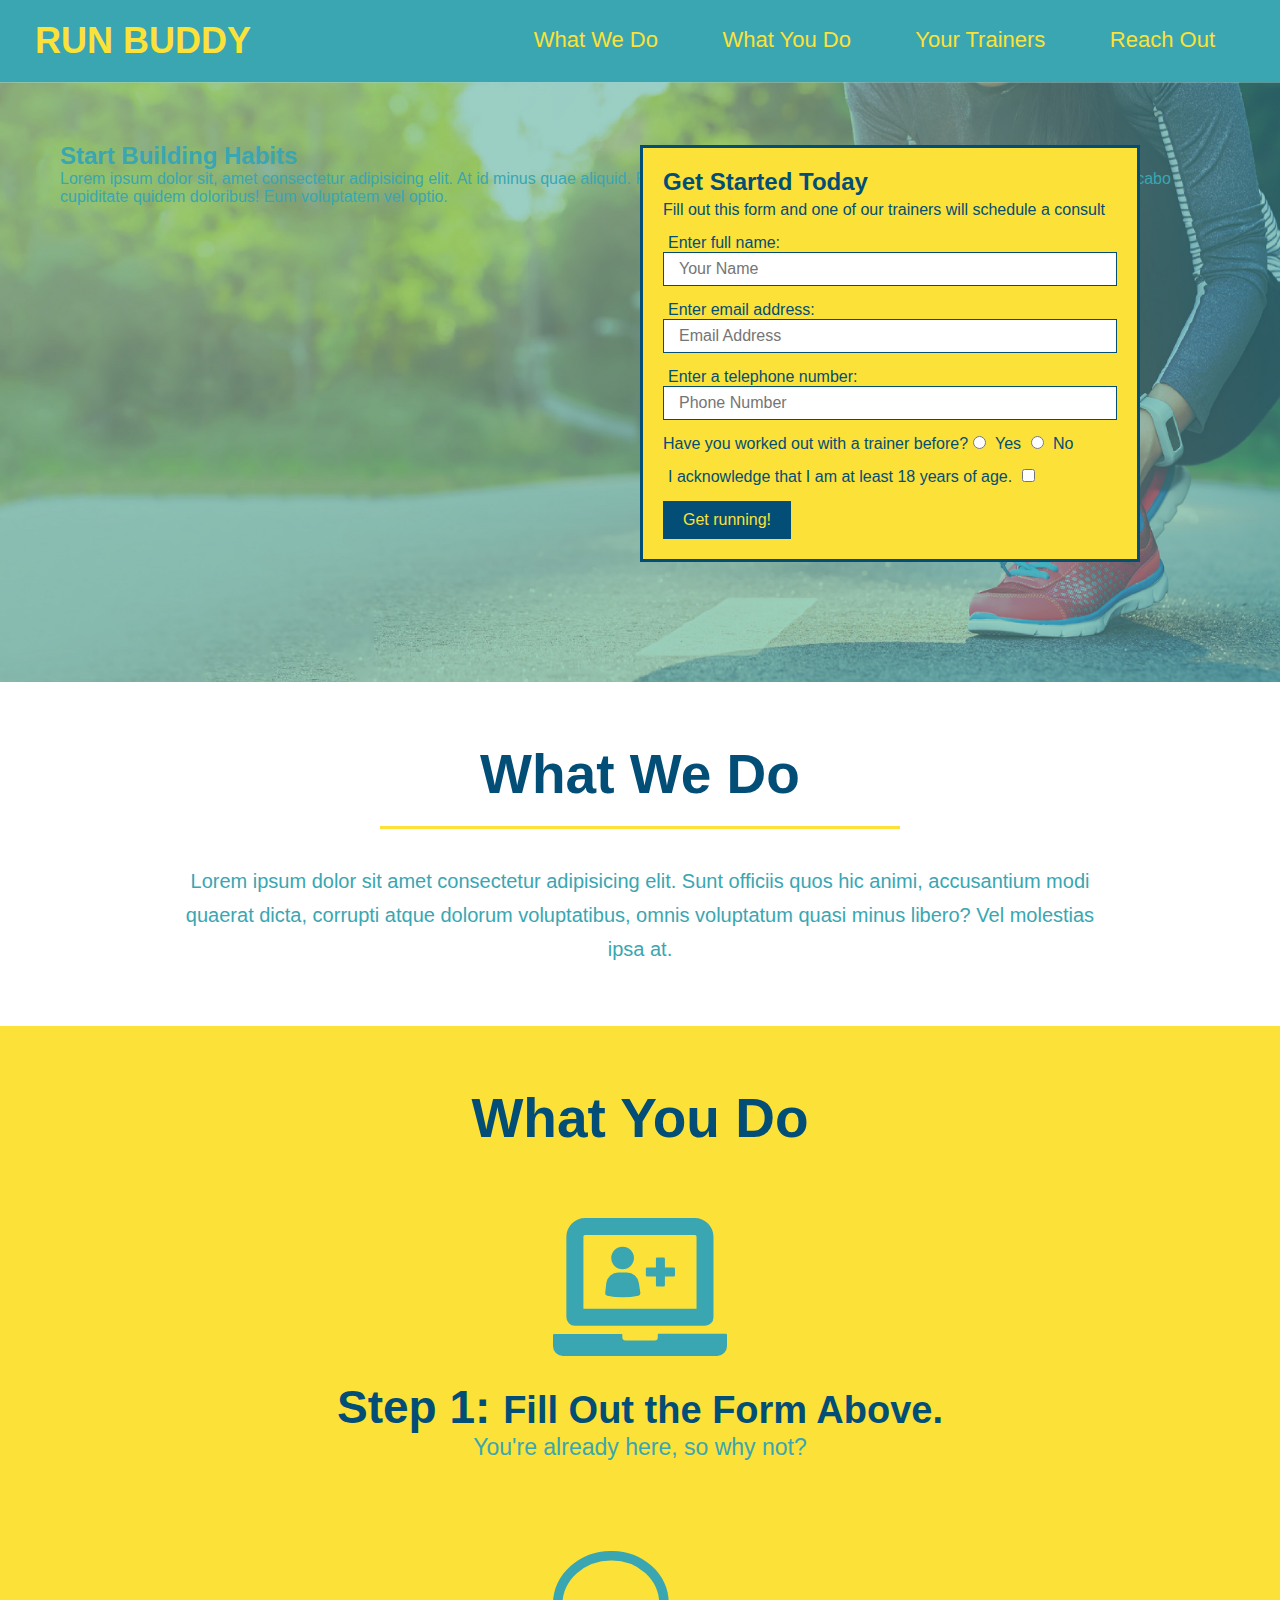
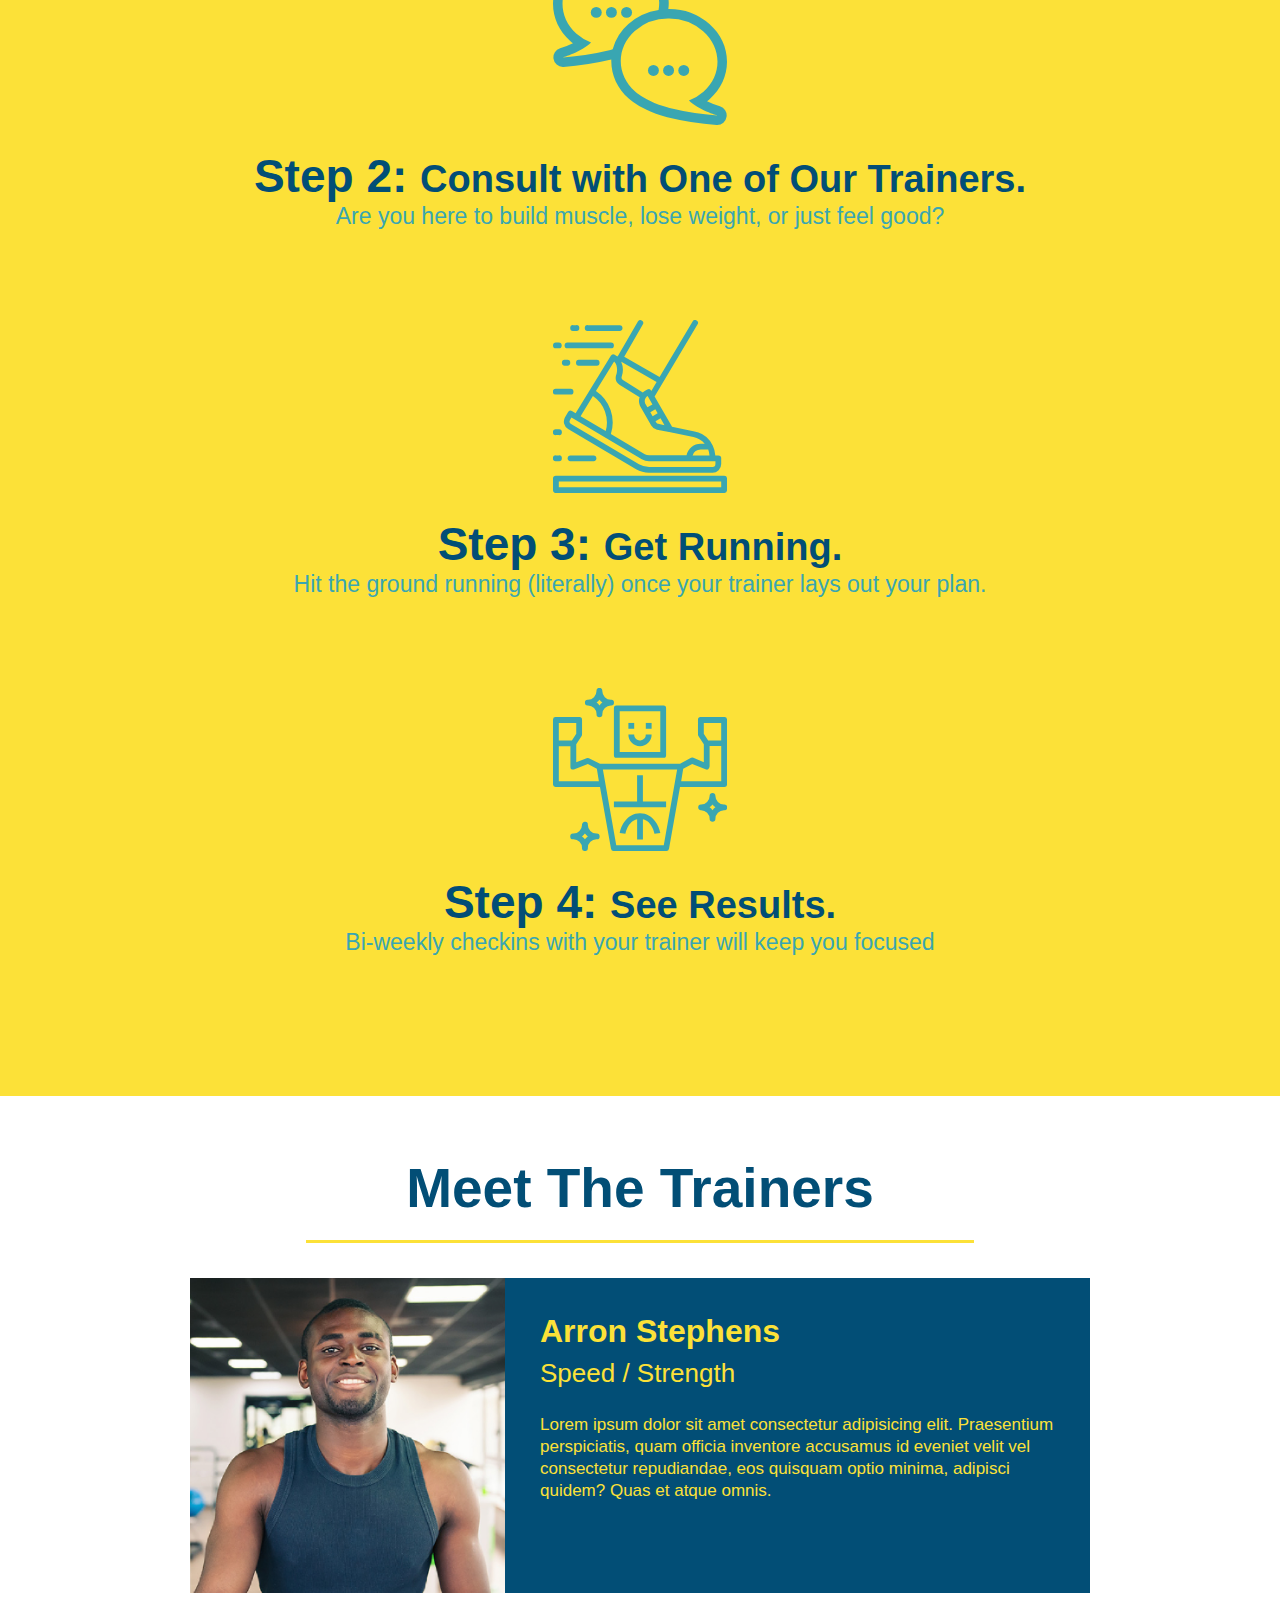
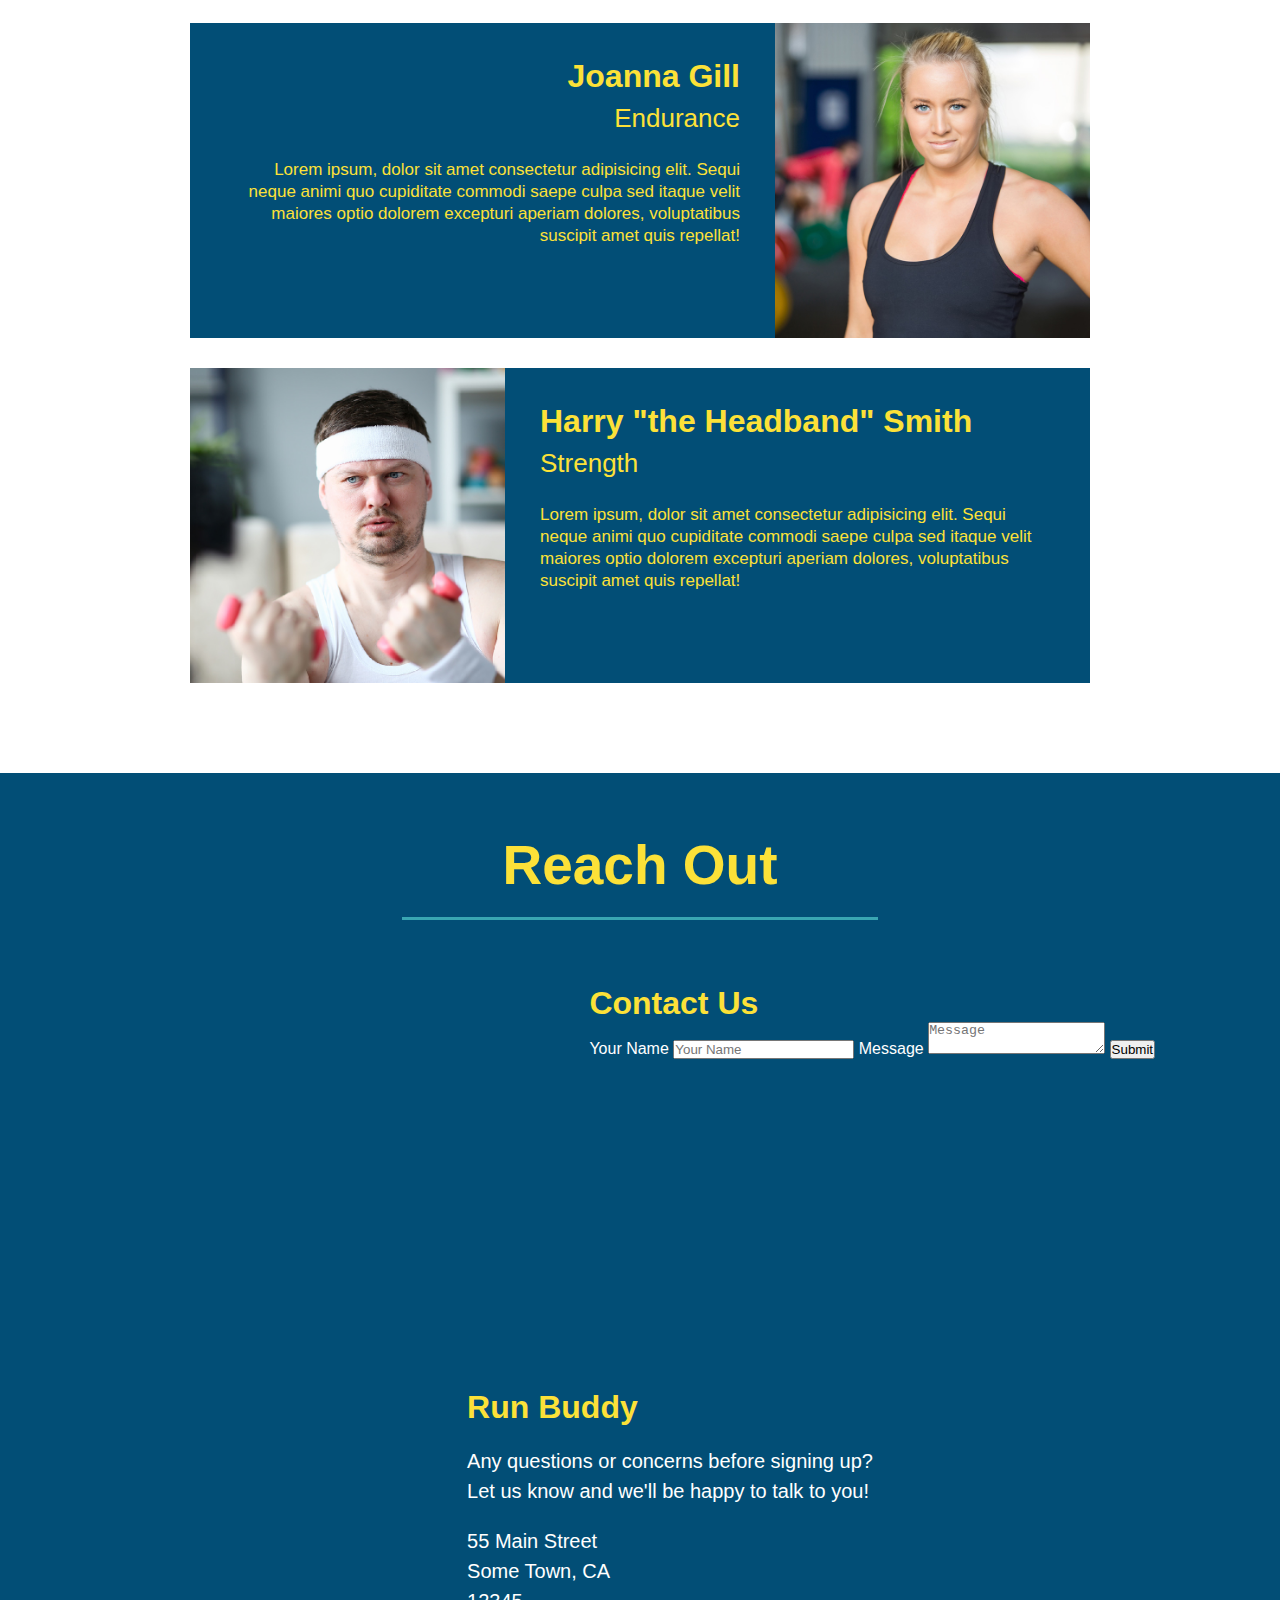
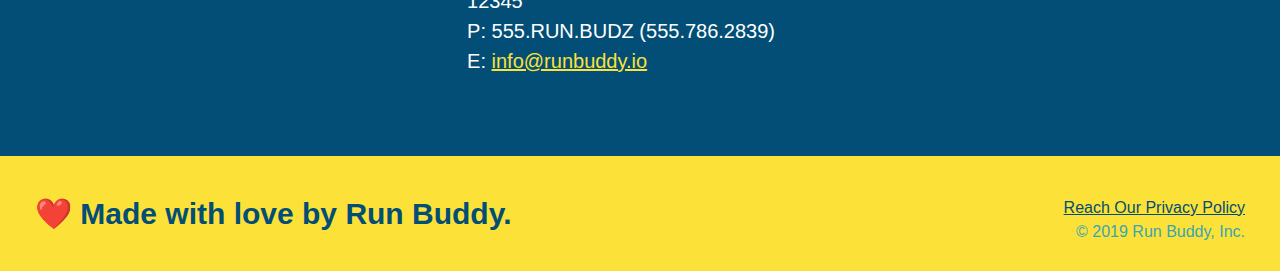
==== index.html @ 52399fe6 "add contact form" ====
<!DOCTYPE html>
<html lang="en">
    <head>
        <meta charset="UTF-8" />
        <title>Run Buddy</title>
    </head>
    <body>
        <!-- navigation -->
        <header>
            <link rel="stylesheet" href="./assets/css/style.css" />
            <h1>
                <a href="./">RUN BUDDY</a>
            </h1>
            <nav>
                <!-- Unordered list element -->
                <ul>
                    <!-- List item element -->
                    <li>
                        <!-- Anchor element -->
                        <a href="#what-we-do">What We Do</a>
                    </li>

                    <li>
                        <a href="#what-you-do">What You Do</a>
                    </li>

                    <li>
                        <a href="#your-trainers">Your Trainers</a>
                    </li>

                    <li>
                        <a href="#reach-out">Reach Out</a>
                    </li>
                </ul>
            </nav>
        </header>
        
        <!-- hero/jumbotron -->
        <section class="hero">
            <div class="hero-cta">
                <h2>Start Building Habits</h2>
                <p>
                    Lorem ipsum dolor sit, amet consectetur adipisicing elit. At id minus quae aliquid. Possimus soluta natus reprehenderit itaque tenetur quo ut, saepe explicabo cupiditate quidem doloribus! Eum voluptatem vel optio.
                </p> 
            </div>
            <div class="hero-form">
                <h3>Get Started Today</h3>
                <p>Fill out this form and one of our trainers will schedule a consult</p>
                <form>
                    <label for="name">Enter full name:</label>
                    <input type="text" placeholder="Your Name" name="name" id="name" class="form-input" />

                    <label for="email">Enter email address:</label>
                    <input type="email" placeholder="Email Address" name="email" id="email" class="form-input" />

                    <label for="phone">Enter a telephone number:</label>
                    <input type="tel" placeholder="Phone Number" name="phone" id="phone" class="form-input" />
                    <p>
                        Have you worked out with a trainer before?
                        <input type="radio" name="trainer-confirm" id="trainer-yes" />
                        <label for="trainer-yes">Yes</label>
                        <input type="radio" name="trainer-confirm" id="trainer-no" />
                        <label for="trainer-no">No</label>
                    </p>
                    <p>
                        <label for="checkbox" >
                            I acknowledge that I am at least 18 years of age.
                        </label>
                        <input type="checkbox" name="age-confirm" id="checkbox" />
                    </p>
                    <button type="submit">
                        Get running!
                    </button>                                        
                </form>
            </div>
        </section>

        <!-- "what we do" section-->
        <section id="what-we-do" class="intro">
            <h2 class="section-title primary-border">What We Do</h2>
            <p>
                Lorem ipsum dolor sit amet consectetur adipisicing elit. Sunt officiis quos hic animi, 
                accusantium modi quaerat dicta, corrupti atque dolorum voluptatibus, omnis voluptatum quasi minus libero? Vel molestias ipsa at.
            </p>
        </section>

        <!-- "what you do" section -->
        <section id="what-you-do" class="steps">
            <h2 class="section-title primary-border">What You Do</h2> 
        
            <div>
                <img src="./assets/images/step-1.svg" alt="" />
                <h3>Step 1: <span>Fill Out the Form Above.</span></h3>
                <p>You're already here, so why not?</p>
            </div>
        
            <div>
                <img src="./assets/images/step-2.svg" alt="" />
                <h3>Step 2: <span>Consult with One of Our Trainers.</span></h3>
                <p>Are you here to build muscle, lose weight, or just feel good?</p>
            </div>
        
            <div>
                <img src="./assets/images/step-3.svg" alt="" />
                <h3>Step 3: <span>Get Running.</span></h3>
                <p>Hit the ground running (literally) once your trainer lays out your plan.</p>
            </div>
        
            <div>
                <img src="./assets/images/step-4.svg" alt="" />
                <h3>Step 4: <span>See Results.</span></h3>
                <p>Bi-weekly checkins with your trainer will keep you focused</p>
            </div>
        </section>

        <!-- "meet the trainers" section -->
        <section id="your-trainers" class="trainers">
            <!-- first trainer bio -->
            <h2 class="section-title primary-border">Meet The Trainers</h2>
            <article class="trainer">
                <img src="./assets/images/trainer-1.jpg" alt="Arron Stephens in his workout clothes, ready to pump iron" />
                <div class="trainer-bio text-left">
                    <h3>Arron Stephens</h3>
                    <h4>Speed / Strength</h4>
                    <p>
                        Lorem ipsum dolor sit amet consectetur adipisicing elit. Praesentium perspiciatis, quam officia inventore accusamus id eveniet velit vel consectetur 
                        repudiandae, eos quisquam optio minima, adipisci quidem? Quas et atque omnis.
                    </p>
                </div>
            </article>

            <!-- second trainer bio -->
            <article class="trainer">
                <div class="trainer-bio text-right">
                    <h3>Joanna Gill</h3>
                    <h4>Endurance</h4>
                    <p>
                        Lorem ipsum, dolor sit amet consectetur adipisicing elit. Sequi neque animi quo cupiditate commodi saepe culpa sed
                        itaque velit maiores optio dolorem excepturi aperiam dolores, voluptatibus suscipit amet quis repellat!
                    </p>
                </div>
                <img src="./assets/images/trainer-2.jpg" alt="Joanna Gill cooling off after a workout" />
            </article>
            
            <!-- third trainer bio -->
            <article class="trainer">
                <img src="./assets/images/trainer-3.jpg" alt="Harry Smith wearing a headband and lifting comically small pink weights" />
                <div class="trainer-bio text-left">
                    <h3>Harry "the Headband" Smith</h3>
                    <h4>Strength</h4>
                    <p>
                        Lorem ipsum, dolor sit amet consectetur adipisicing elit. Sequi neque animi quo cupiditate commodi saepe culpa sed
                        itaque velit maiores optio dolorem excepturi aperiam dolores, voluptatibus suscipit amet quis repellat!
                    </p>
                </div>
            </article>
        </section>

        <!-- "reach out" section -->
        <section id="reach-out" class="contact">
            <h2 class="section-title secondary-border">Reach Out</h2>
            <div class="contact-info">
                <iframe src="https://www.google.com/maps/embed?pb=!1m18!1m12!1m3!1d3443.3490832942266!2d-97.7200128845683!3d30.34102748177537!2m3!1f0!2f0!3f0!3m2!1i1024!2i768!4f13.1!3m3!1m2!1s0x8644ca35d03d1349%3A0x399d053a880cf57b!2s801%20Sugaree%20Ave%2C%20Austin%2C%20TX%2078757!5e0!3m2!1sen!2sus!4v1620877332477!5m2!1sen!2sus"
                 width="400" 
                 height="400" 
                 style="border:0;" 
                 allowfullscreen="" 
                 loading="lazy">
                </iframe>
                <div class="contact-form">
                    <h3>Contact Us</h3>
                    <form>
                        <label for="contact-name">Your Name</label>
                        <input type="text" id="contact-name" placeholder="Your Name" />

                        <label for="contact-message">Message</label>
                        <textarea id="contact-message" placeholder="Message"></textarea>

                        <button type="submit">Submit</button>
                    </form>
                </div>
                <div>
                    <h3>Run Buddy</h3>
                    <p>
                        Any questions or concerns before signing up?
                        <br />
                        Let us know and we'll be happy to talk to you!
                    </p>
                    <address>
                        55 Main Street <br />
                        Some Town, CA <br />
                        12345 <br />
                        P: 555.RUN.BUDZ (555.786.2839) <br />
                        E: <a href="mailto:info@runbuddy.io">info@runbuddy.io</a>
                    </address>
                </div>
            </div>
        </section>

        <!-- footer -->
        <footer>
            <h2>❤️ Made with love by Run Buddy.</h2>
            <div>
                <a href="./privacy-policy.html">Reach Our Privacy Policy</a><br />
                &copy; 2019 Run Buddy, Inc.
            </div>
        </footer>
    </body>
</html>
---- assets/css/style.css ----
* {
    margin: 0;
    padding: 0;
    box-sizing: border-box;
  }

/* apply styles to <header> */
header {
    padding: 20px 35px;
    background-color: #39a6b2;
}

header h1 {
    font-weight: bold;
    font-size: 36px;
    color: #fce138;
    margin: 0;
    display: inline;
}

header a {
    text-decoration: none;
    color: #fce138;
}

header nav {
    float: right;
    margin: 7px 0;
}

header nav ul li {
    display: inline;
}

header nav ul li a {
    margin: 0 30px;
    font-weight: lighter;
    font-size: 22px;
}
/* header style end */

/* apply styles to <body> */
body {
    font-family: Arial, Helvetica, sans-serif;
    color: #39a6b2;
}
/* body style end */

/* Footer Style Start */
footer {
    background: #fce138;
    width: 100%;
    padding: 40px 35px;
}

footer h2 {
    display: inline;
    color: #024e76;
    font-size: 30px;
    margin: 0;
}

footer div {
    float: right;
    line-height: 1.5;
    text-align: right;
}

footer a {
    color: #024e76;
}
/* Footer Style End */

section {
    padding: 60px;
}

.section-title {
    font-size: 55px;
    color: #024e76;
    margin-bottom: 35px;
    padding: 0 100px 20px 100px;
    display: inline-block;
    border-bottom: 3px solid;
}
  
.primary-border {
    border-color: #fce138;
}
  
.secondary-border {
    border-color: #39a6b2;
}

/* Hero Style Start */
.hero {
    background-image: url("../images/hero-bg.jpg");
    height: 600px;
    background-size: cover;
    background-position: center;
    position: relative;
}


.hero-form {
    border: solid 3px #024e76;
    background-color: #fce138;
    padding: 20px;
    width: 500px;
    color: #024e76;
    position: absolute;
    bottom: 120px;
    right: 140px;
}

.hero-form h3 {
    font-size: 24px;
    margin: 0;
}

.hero-form p {
    margin: 5px 0 15px 0;
}

.hero-form label {
    margin: 0 5px;
}

.hero-form button {
    color: #fce138;
    background-color: #024e76;
    border: none;
    padding: 10px 20px;
    font-size: 16px;
}
/* Hero Style End */

.form-input {
    border: 1px solid #024e76;
    display: block;
    padding: 7px 15px;
    font-size: 16px;
    color: #024e76;
    width: 100%;
    margin-bottom: 15px;
}

/* Intro Style Start */
.intro {
    text-align: center;
}

.intro p {
    margin: 0 auto;
    line-height: 1.7;
    color: #39a6b2;
    width: 80%;
    font-size: 20px;
}
/* Intro Style End */

/* Steps Style Start */
.steps {
    text-align: center;
    background: #fce138;
}

.steps div {
    margin-bottom: 80px;
}
  
.steps img {
    width: 15%;
    margin: 10px 0;
} 
  
.steps h3 {
    color: #024e76;
    font-size: 46px;
    margin-top: 10px;
}
  
.steps p {
    color: #39a6b2;
    font-size: 23px;
}

.steps span {
    font-size: 38px;
}
/* Steps Style End */

/* Trainer/s style start */
.trainers {
    text-align: center;
}

.trainer {
    overflow: auto;
    width: 900px;
    margin: 0 auto 30px auto;
    background: #024e76;
    color: #fce138;
}

.trainer img {
    width: 35%;
    float: left;
}

.trainer-bio {
    padding: 35px;
    float: left;
    width: 65%;
}

.trainer-bio h3 {
    font-size: 32px;
    margin-bottom: 8px;
}
  
.trainer-bio h4 {
    font-weight: lighter;
    font-size: 26px;
    margin-bottom: 25px;
}
  
.trainer-bio p {
    font-size: 17px;
    line-height: 1.3;
}
/* Trainer/s style end */

.text-left {
    text-align: left;
}

.text-right {
    text-align: right;
}

/* REACH OUT STYLES START */
.contact {
    text-align: center;
    background: #024e76;
}

.contact h2 {
    color: #fce138;
}

.contact-info iframe {
    width: 400px;
    height: 400px;
}

.contact-info div {
    width: 410 px;
    display: inline-block;
    vertical-align: top;
    text-align: left;
    margin: 30px 0 0 60px;
    color: white;
}

.contact-info h3 {
    color: #fce138;
    font-size: 32px;
}
  
.contact-info p, .contact-info address {
    margin: 20px 0;
    line-height: 1.5;
    font-size: 20px;
    font-style: normal;
}
  
.contact-info a {
    color: #fce138;
}
  
/* REACH OUT STYLES END */
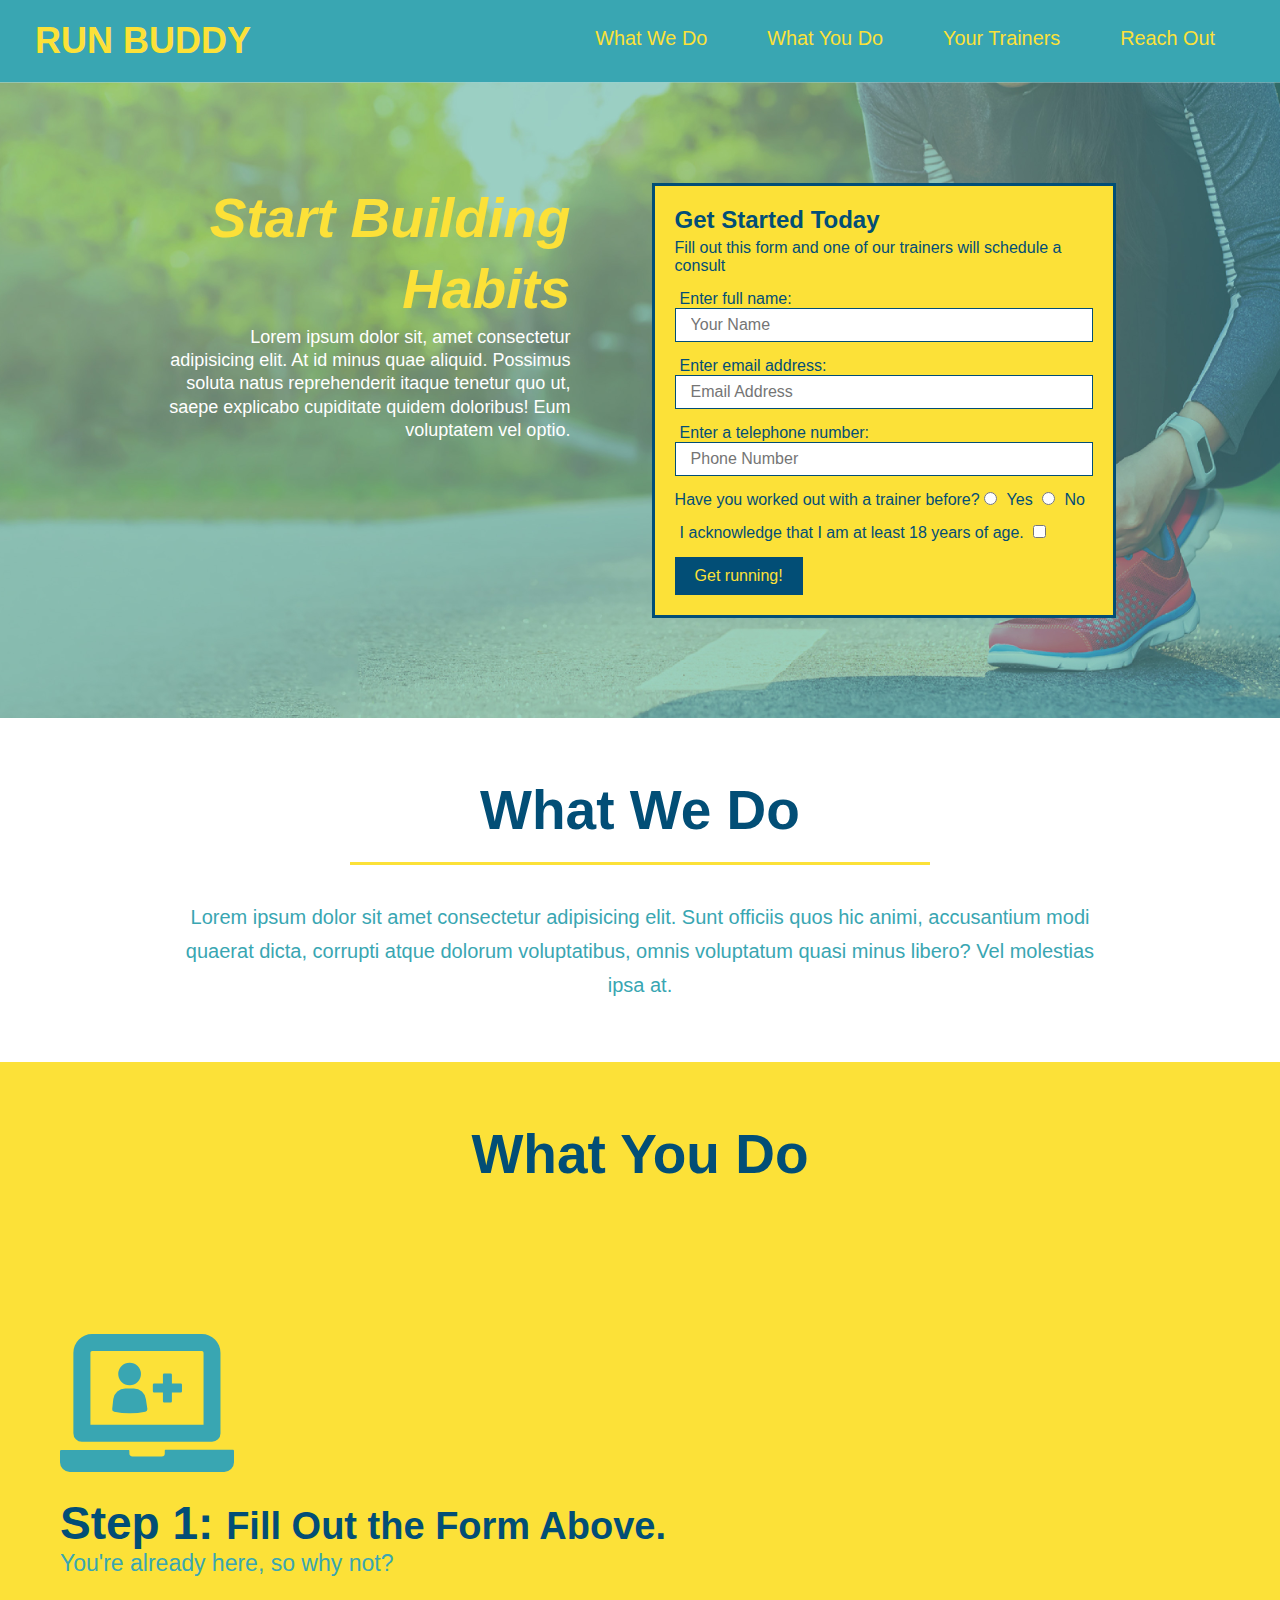
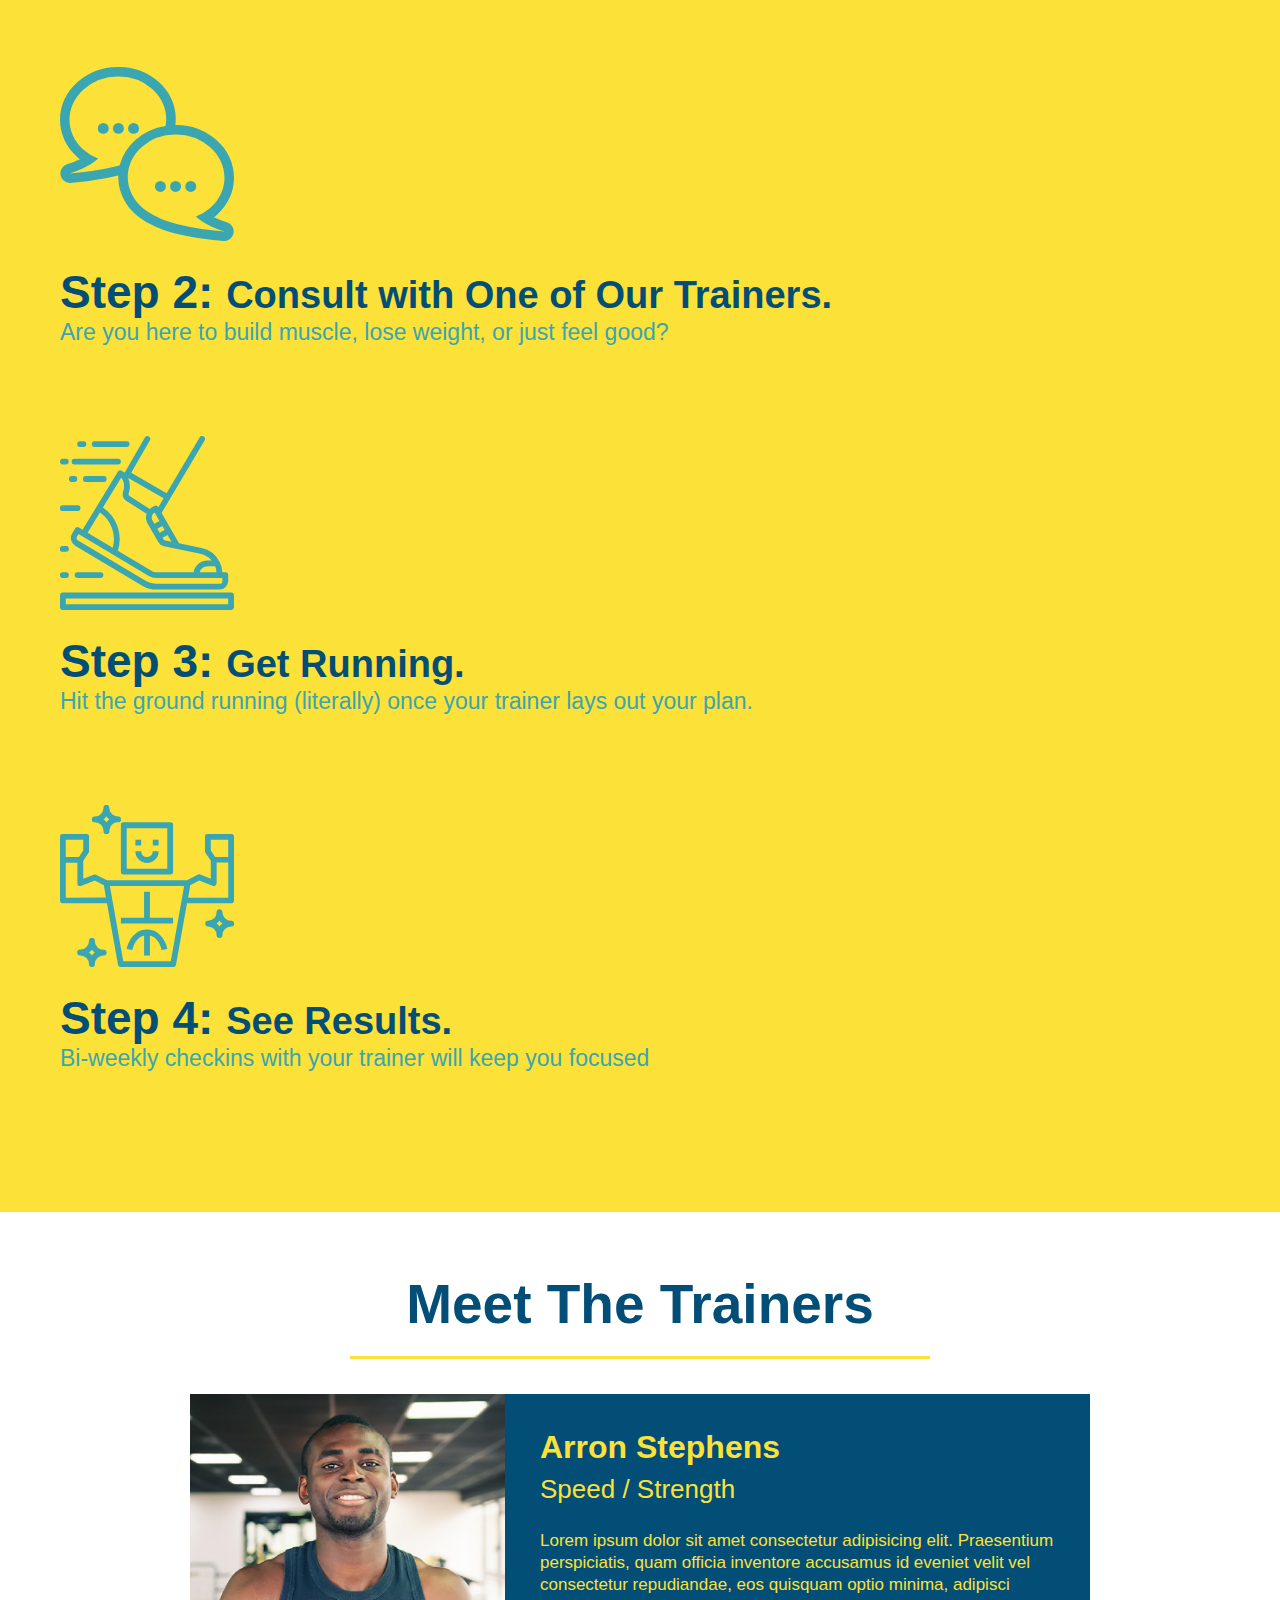
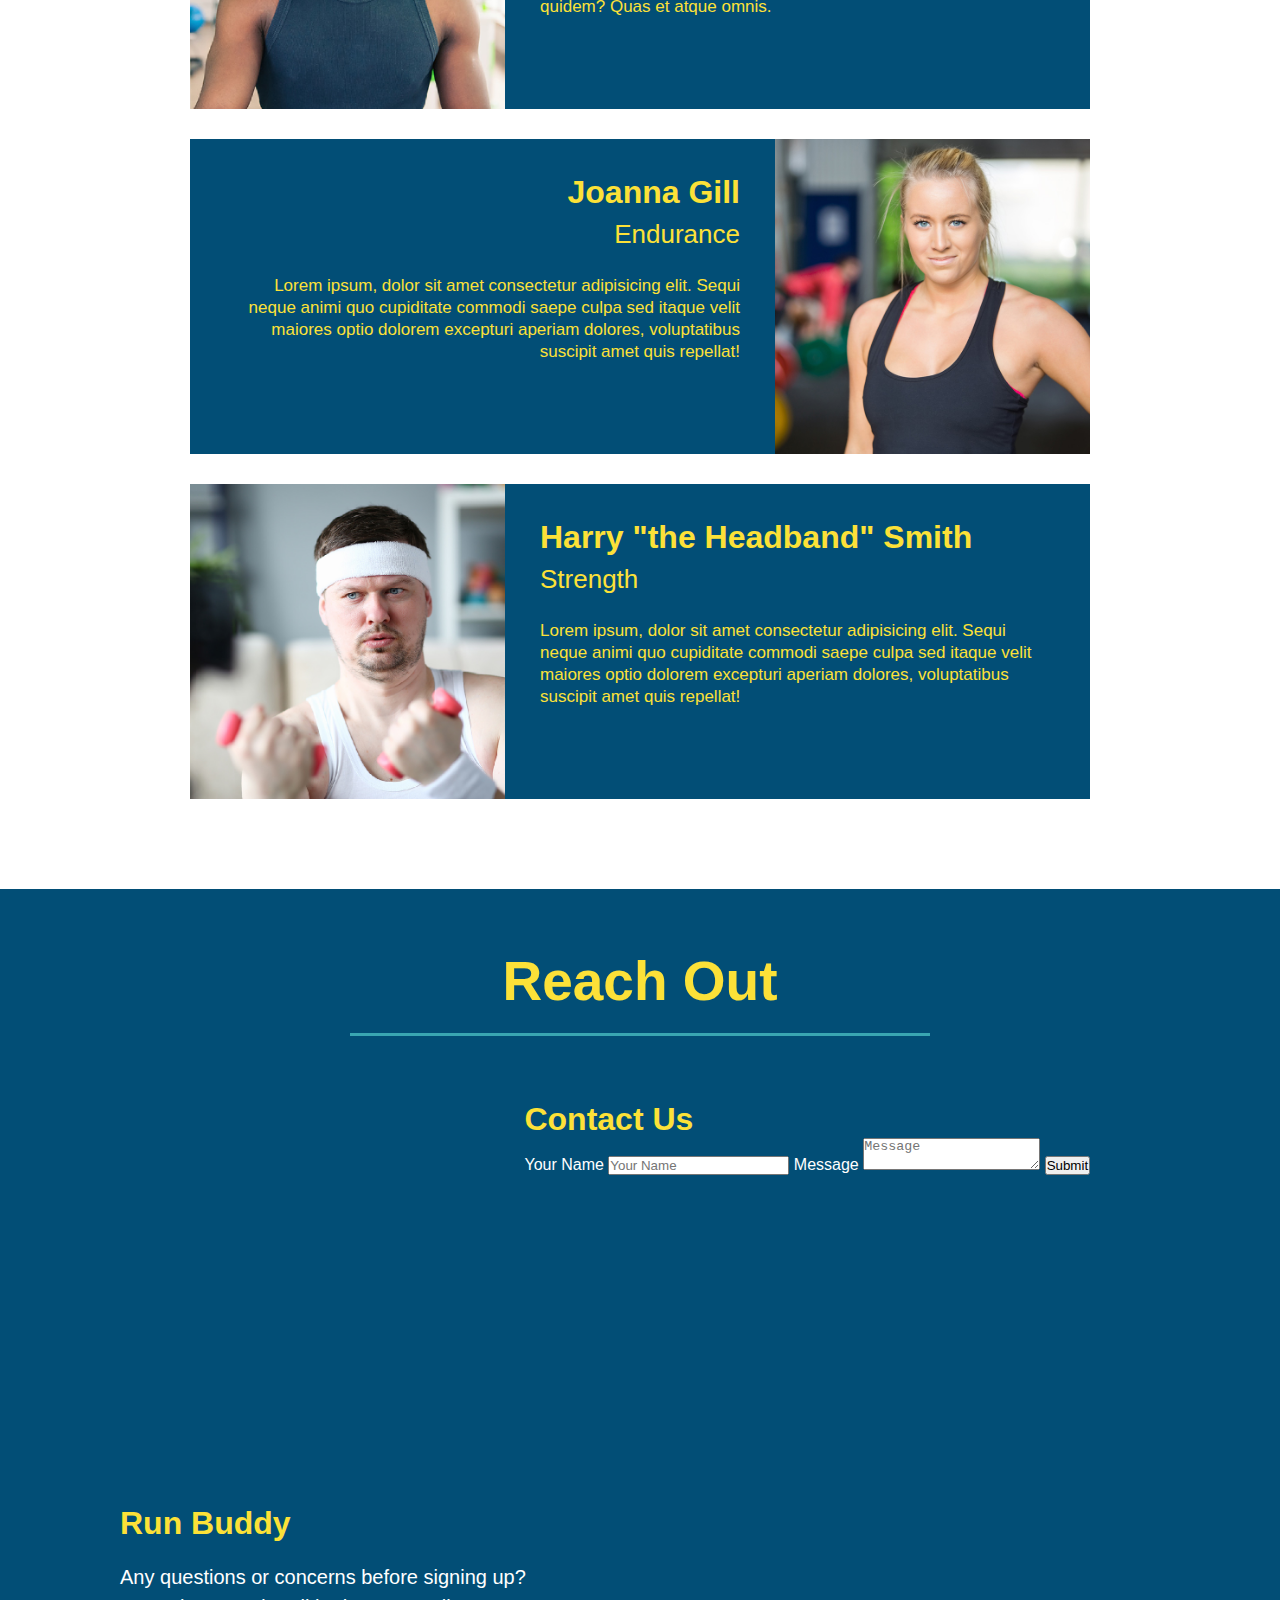
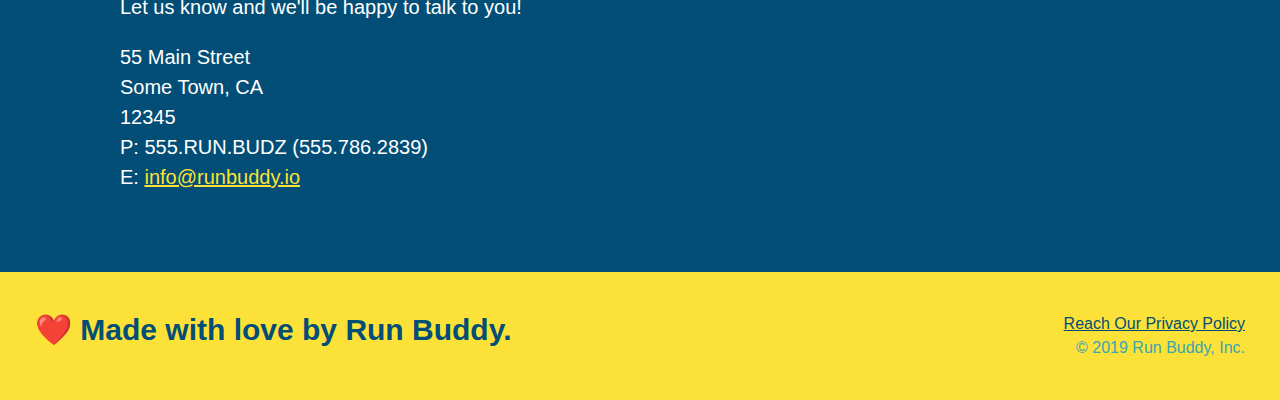
==== commit aaea8a0d: "centered the section titles with flexbox" ====
--- a/index.html
+++ b/index.html
@@ -77,35 +77,37 @@
 
         <!-- "what we do" section-->
         <section id="what-we-do" class="intro">
-            <h2 class="section-title primary-border">What We Do</h2>
-            <p>
-                Lorem ipsum dolor sit amet consectetur adipisicing elit. Sunt officiis quos hic animi, 
-                accusantium modi quaerat dicta, corrupti atque dolorum voluptatibus, omnis voluptatum quasi minus libero? Vel molestias ipsa at.
-            </p>
+            <div class="flex-row">
+                <h2 class="section-title primary-border">What We Do</h2>
+            </div>
+            <div class="flex-row">
+                <p>
+                    Lorem ipsum dolor sit amet consectetur adipisicing elit. Sunt officiis quos hic animi, 
+                    accusantium modi quaerat dicta, corrupti atque dolorum voluptatibus, omnis voluptatum quasi minus libero? Vel molestias ipsa at.
+                </p>
+            </div>    
         </section>
 
         <!-- "what you do" section -->
         <section id="what-you-do" class="steps">
-            <h2 class="section-title primary-border">What You Do</h2> 
-        
+            <div class="flex-row">
+                <h2 class="section-title primary-border">What You Do</h2> 
+            </div>
             <div>
                 <img src="./assets/images/step-1.svg" alt="" />
                 <h3>Step 1: <span>Fill Out the Form Above.</span></h3>
                 <p>You're already here, so why not?</p>
             </div>
-        
             <div>
                 <img src="./assets/images/step-2.svg" alt="" />
                 <h3>Step 2: <span>Consult with One of Our Trainers.</span></h3>
                 <p>Are you here to build muscle, lose weight, or just feel good?</p>
             </div>
-        
             <div>
                 <img src="./assets/images/step-3.svg" alt="" />
                 <h3>Step 3: <span>Get Running.</span></h3>
                 <p>Hit the ground running (literally) once your trainer lays out your plan.</p>
             </div>
-        
             <div>
                 <img src="./assets/images/step-4.svg" alt="" />
                 <h3>Step 4: <span>See Results.</span></h3>
@@ -116,7 +118,9 @@
         <!-- "meet the trainers" section -->
         <section id="your-trainers" class="trainers">
             <!-- first trainer bio -->
-            <h2 class="section-title primary-border">Meet The Trainers</h2>
+            <div class="flex-row">
+                <h2 class="section-title primary-border">Meet The Trainers</h2>
+            </div>
             <article class="trainer">
                 <img src="./assets/images/trainer-1.jpg" alt="Arron Stephens in his workout clothes, ready to pump iron" />
                 <div class="trainer-bio text-left">
@@ -158,7 +162,9 @@
 
         <!-- "reach out" section -->
         <section id="reach-out" class="contact">
-            <h2 class="section-title secondary-border">Reach Out</h2>
+            <div class="flex-row">
+                <h2 class="section-title secondary-border">Reach Out</h2>
+            </div>
             <div class="contact-info">
                 <iframe src="https://www.google.com/maps/embed?pb=!1m18!1m12!1m3!1d3443.3490832942266!2d-97.7200128845683!3d30.34102748177537!2m3!1f0!2f0!3f0!3m2!1i1024!2i768!4f13.1!3m3!1m2!1s0x8644ca35d03d1349%3A0x399d053a880cf57b!2s801%20Sugaree%20Ave%2C%20Austin%2C%20TX%2078757!5e0!3m2!1sen!2sus!4v1620877332477!5m2!1sen!2sus"
                  width="400" 
--- a/assets/css/style.css
+++ b/assets/css/style.css
@@ -8,6 +8,9 @@
 header {
     padding: 20px 35px;
     background-color: #39a6b2;
+    display: flex;
+    justify-content: space-between;
+    flex-wrap: wrap;
 }
 
 header h1 {
@@ -15,7 +18,6 @@
     font-size: 36px;
     color: #fce138;
     margin: 0;
-    display: inline;
 }
 
 header a {
@@ -24,18 +26,21 @@
 }
 
 header nav {
-    float: right;
     margin: 7px 0;
 }
 
-header nav ul li {
-    display: inline;
+header nav ul {
+    display: flex;
+    flex-wrap: wrap;
+    justify-content: space-between;
+    align-items: center;
+    list-style: none;
 }
 
 header nav ul li a {
     margin: 0 30px;
     font-weight: lighter;
-    font-size: 22px;
+    font-size: 1.55vw;
 }
 /* header style end */
 
@@ -51,17 +56,18 @@
     background: #fce138;
     width: 100%;
     padding: 40px 35px;
+    justify-content: space-between;
+    display: flex;
+    flex-wrap: wrap;
 }
 
 footer h2 {
-    display: inline;
     color: #024e76;
     font-size: 30px;
     margin: 0;
 }
 
 footer div {
-    float: right;
     line-height: 1.5;
     text-align: right;
 }
@@ -78,10 +84,11 @@
 .section-title {
     font-size: 55px;
     color: #024e76;
-    margin-bottom: 35px;
-    padding: 0 100px 20px 100px;
-    display: inline-block;
     border-bottom: 3px solid;
+    padding-bottom: 20px;
+    text-align: center;
+    margin: 0 auto 35px auto;
+    width: 50%;
 }
   
 .primary-border {
@@ -95,22 +102,35 @@
 /* Hero Style Start */
 .hero {
     background-image: url("../images/hero-bg.jpg");
-    height: 600px;
     background-size: cover;
     background-position: center;
-    position: relative;
-}
-
+    display: flex;
+    justify-content: center;
+    flex-wrap: wrap;
+}
+
+.hero-cta {
+    width: 35%;
+    text-align: right;
+    margin: 3.5%;
+    color: #fff;
+    font-size: 18px;
+    line-height: 1.3;
+}
+
+.hero-cta h2 {
+    font-style: italic;
+    font-size: 55px;
+    color: #fce138;
+}
 
 .hero-form {
     border: solid 3px #024e76;
     background-color: #fce138;
     padding: 20px;
-    width: 500px;
-    color: #024e76;
-    position: absolute;
-    bottom: 120px;
-    right: 140px;
+    color: #024e76;
+    width: 40%;
+    margin: 3.5%;
 }
 
 .hero-form h3 {
@@ -146,22 +166,18 @@
 }
 
 /* Intro Style Start */
-.intro {
-    text-align: center;
-}
-
 .intro p {
     margin: 0 auto;
     line-height: 1.7;
     color: #39a6b2;
     width: 80%;
     font-size: 20px;
+    text-align: center;
 }
 /* Intro Style End */
 
 /* Steps Style Start */
 .steps {
-    text-align: center;
     background: #fce138;
 }
 
@@ -191,10 +207,6 @@
 /* Steps Style End */
 
 /* Trainer/s style start */
-.trainers {
-    text-align: center;
-}
-
 .trainer {
     overflow: auto;
     width: 900px;
@@ -241,7 +253,6 @@
 
 /* REACH OUT STYLES START */
 .contact {
-    text-align: center;
     background: #024e76;
 }
 
@@ -277,6 +288,9 @@
   
 .contact-info a {
     color: #fce138;
-}
-  
-/* REACH OUT STYLES END */+}  
+/* REACH OUT STYLES END */
+
+.flex-row {
+    display: flex;
+}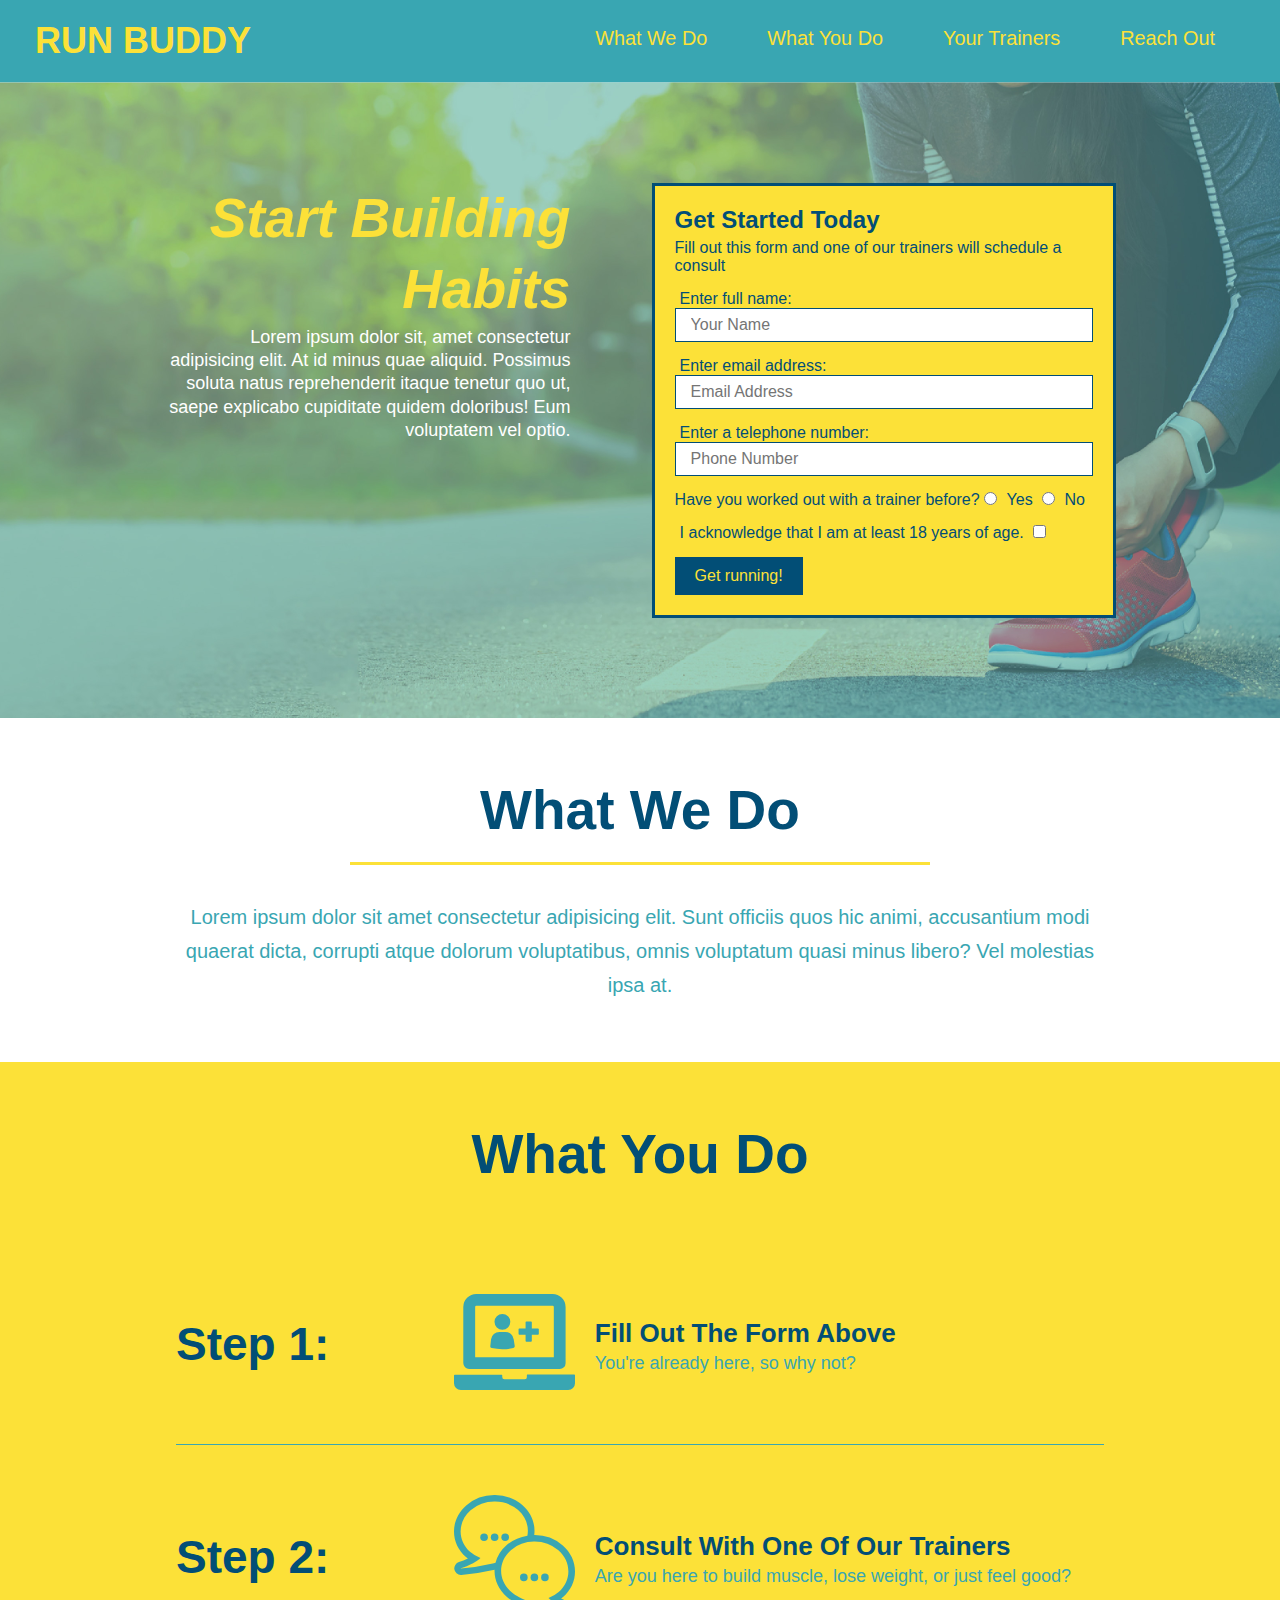
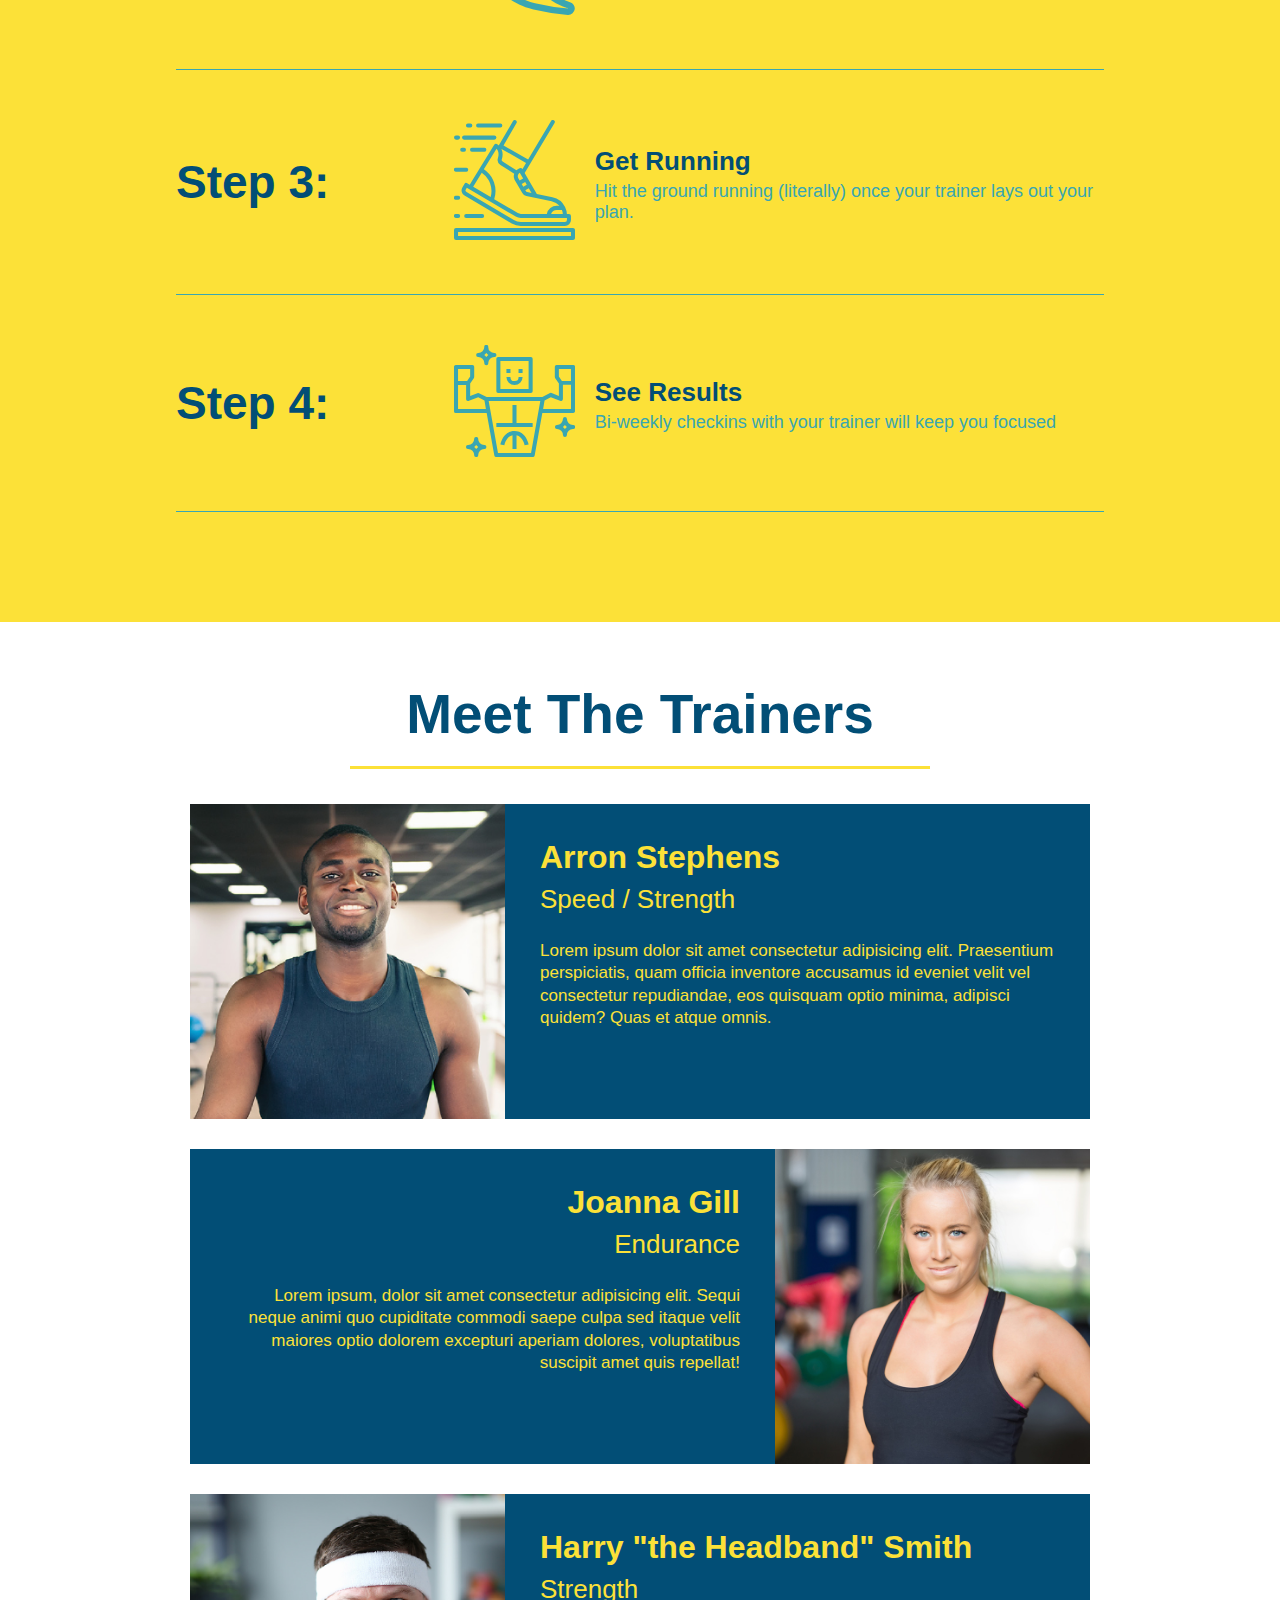
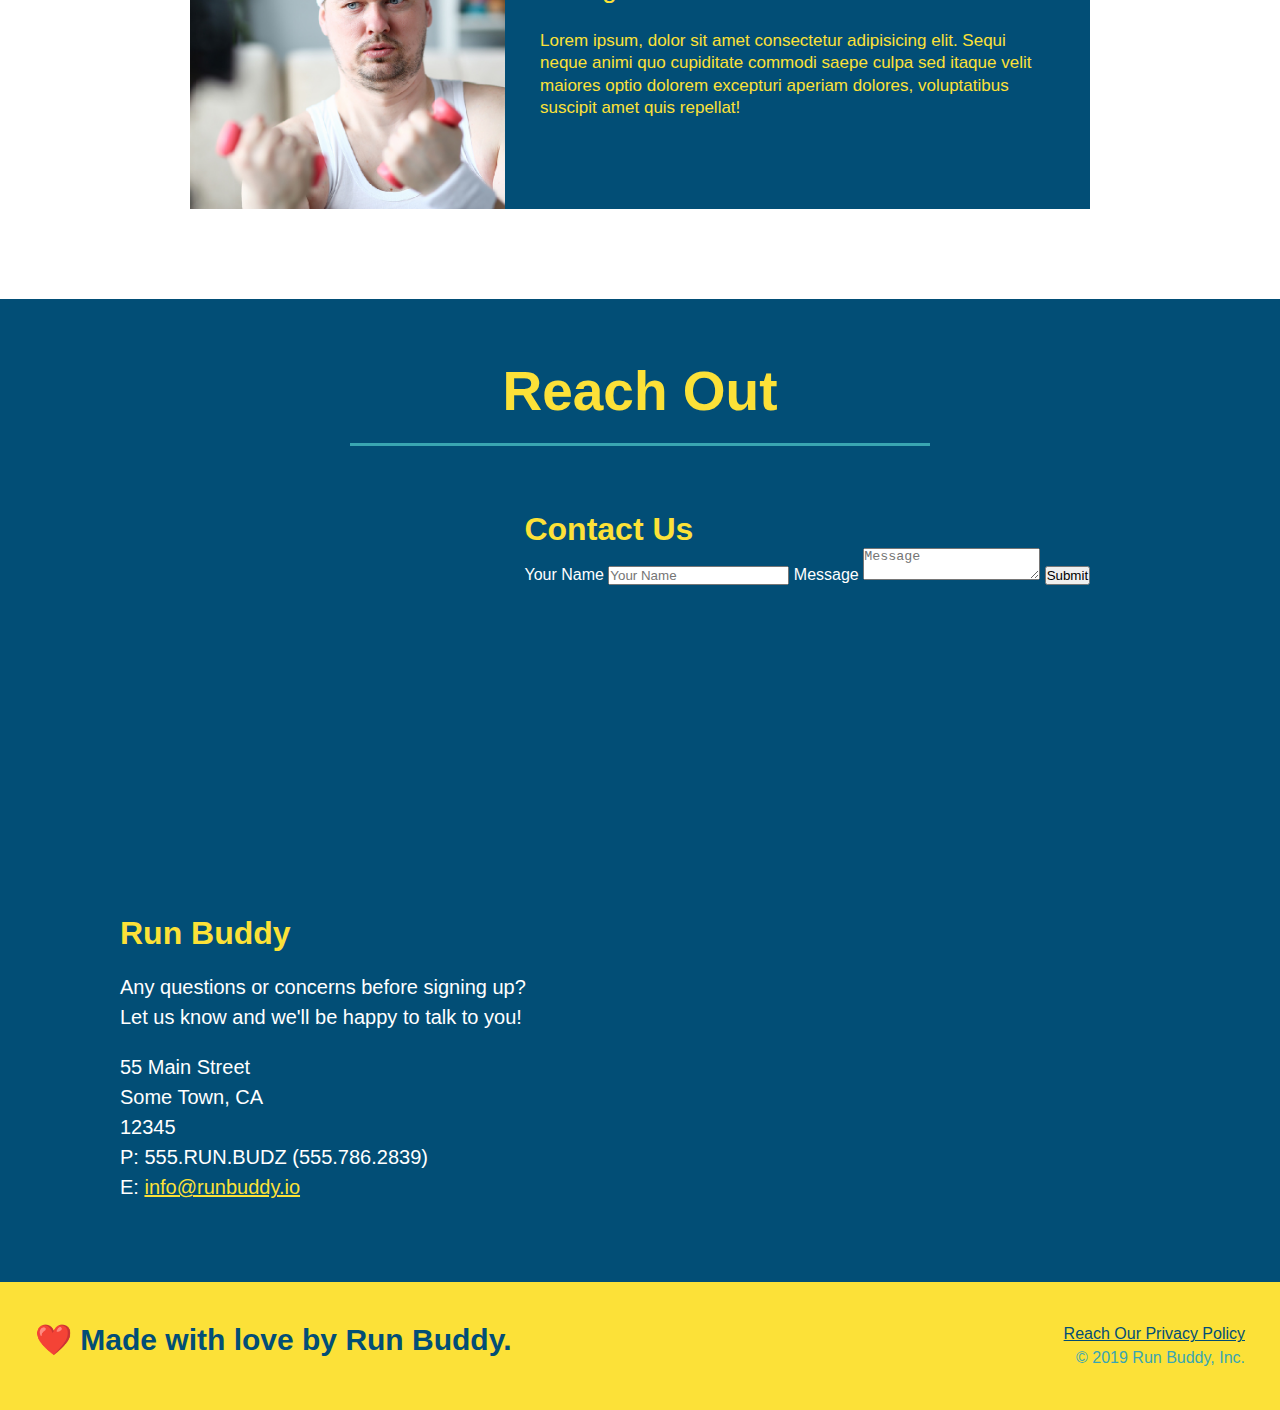
==== commit efaf1211: "add flexbox to the steps" ====
--- a/index.html
+++ b/index.html
@@ -91,27 +91,58 @@
         <!-- "what you do" section -->
         <section id="what-you-do" class="steps">
             <div class="flex-row">
-                <h2 class="section-title primary-border">What You Do</h2> 
-            </div>
-            <div>
-                <img src="./assets/images/step-1.svg" alt="" />
-                <h3>Step 1: <span>Fill Out the Form Above.</span></h3>
-                <p>You're already here, so why not?</p>
-            </div>
-            <div>
-                <img src="./assets/images/step-2.svg" alt="" />
-                <h3>Step 2: <span>Consult with One of Our Trainers.</span></h3>
-                <p>Are you here to build muscle, lose weight, or just feel good?</p>
-            </div>
-            <div>
-                <img src="./assets/images/step-3.svg" alt="" />
-                <h3>Step 3: <span>Get Running.</span></h3>
-                <p>Hit the ground running (literally) once your trainer lays out your plan.</p>
-            </div>
-            <div>
-                <img src="./assets/images/step-4.svg" alt="" />
-                <h3>Step 4: <span>See Results.</span></h3>
-                <p>Bi-weekly checkins with your trainer will keep you focused</p>
+                <h2 class="section-title primary-border">
+                    What You Do
+                </h2> 
+            </div>
+            <div class="step">
+                <h3>Step 1:</h3>
+                <div class="step-info">
+                  <div class="step-img">
+                    <img src="./assets/images/step-1.svg" alt="" />
+                  </div>
+                  <div class="step-text">
+                    <h4>Fill Out The Form Above</h4>
+                    <p>You're already here, so why not?</p>
+                  </div>
+                </div>
+              </div>
+              <div class="step">
+                <h3>Step 2:</h3>
+                <div class="step-info">
+                  <div class="step-img">
+                    <img src="./assets/images/step-2.svg" alt="" />
+                  </div>
+                  <div class="step-text">
+                    <h4>Consult With One Of Our Trainers</h4>
+                    <p>Are you here to build muscle, lose weight, or just feel good?</p>
+                  </div>
+                </div>
+              </div>
+              <div class="step">
+                <h3>Step 3:</h3>
+                <div class="step-info">
+                  <div class="step-img">
+                    <img src="./assets/images/step-3.svg" alt="" />
+                  </div>
+                  <div class="step-text">
+                    <h4>Get Running</h4>
+                    <p>Hit the ground running (literally) once your trainer lays out your plan.</p>
+                  </div>
+                </div>
+              </div>
+              <div class="step">
+                <h3>Step 4:</h3>
+                <div class="step-info">
+                  <div class="step-img">
+                    <img src="./assets/images/step-4.svg" alt="" />
+                  </div>
+                  <div class="step-text">
+                    <h4>See Results</h4>
+                    <p>Bi-weekly checkins with your trainer will keep you focused</p>
+                  </div>
+                </div>
+              </div>
             </div>
         </section>
 
--- a/assets/css/style.css
+++ b/assets/css/style.css
@@ -181,28 +181,52 @@
     background: #fce138;
 }
 
-.steps div {
-    margin-bottom: 80px;
-}
-  
-.steps img {
-    width: 15%;
-    margin: 10px 0;
-} 
-  
-.steps h3 {
+.step {
+    margin: 50px auto;
+    padding-bottom: 50px;
+    width: 80%;
+    border-bottom: 1px solid #39a6b2;
+    display: flex;
+    flex-wrap: wrap;
+    align-items: center;
+    justify-content: space-between;
+}
+  
+.step h3 {
     color: #024e76;
     font-size: 46px;
-    margin-top: 10px;
-}
-  
-.steps p {
+    flex: 1 30%;
+}
+
+.step-text {
+    flex: 12;
+}
+  
+.step-text p {
     color: #39a6b2;
-    font-size: 23px;
-}
-
-.steps span {
-    font-size: 38px;
+    font-size: 18px;
+}
+
+.step-text h4 {
+    font-size: 26px;
+    line-height: 1.5;
+    color: #024e76;
+}
+
+.step-info {
+    flex: 2 70%;
+    display: flex;
+    flex-wrap: wrap;
+    align-items: center;
+}
+
+.step-img {
+    flex: 1 12%;
+    margin-right: 20px;
+}
+
+.step-img img {
+    max-width: 100%;
 }
 /* Steps Style End */
 
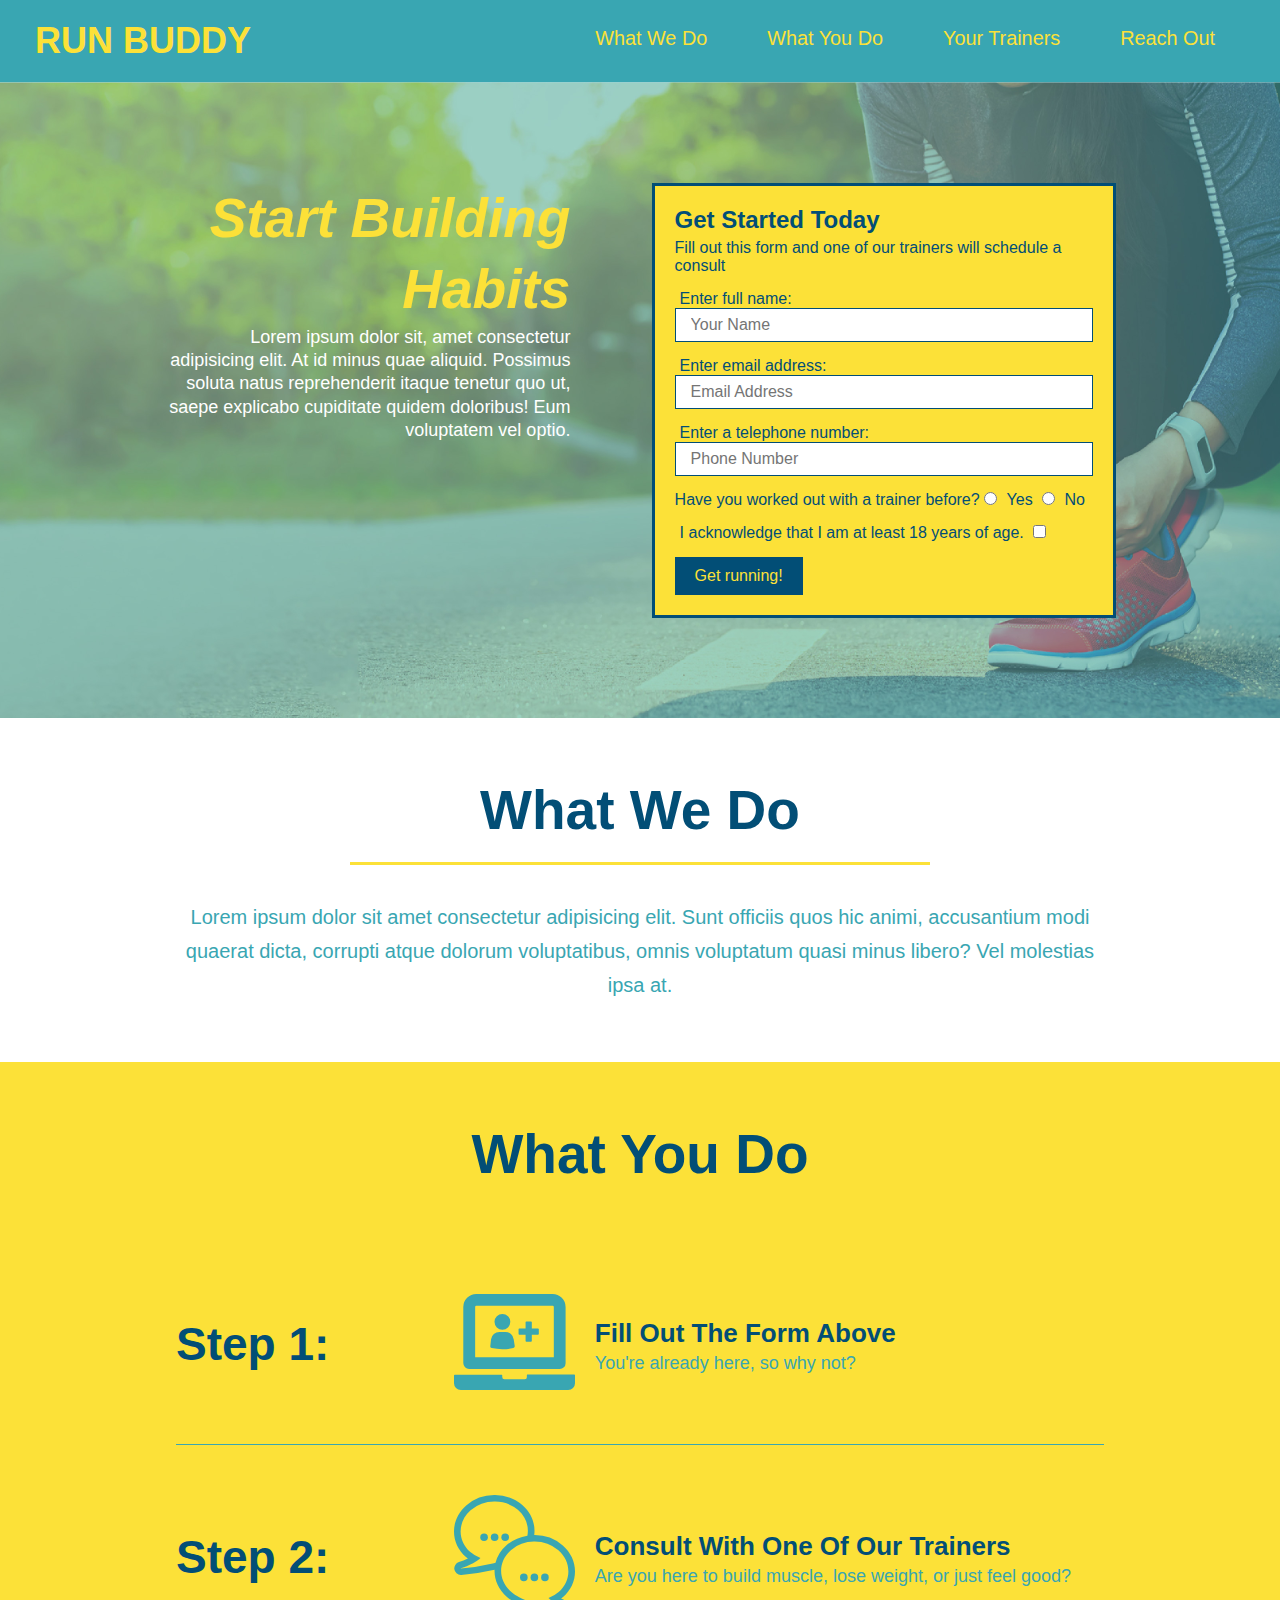
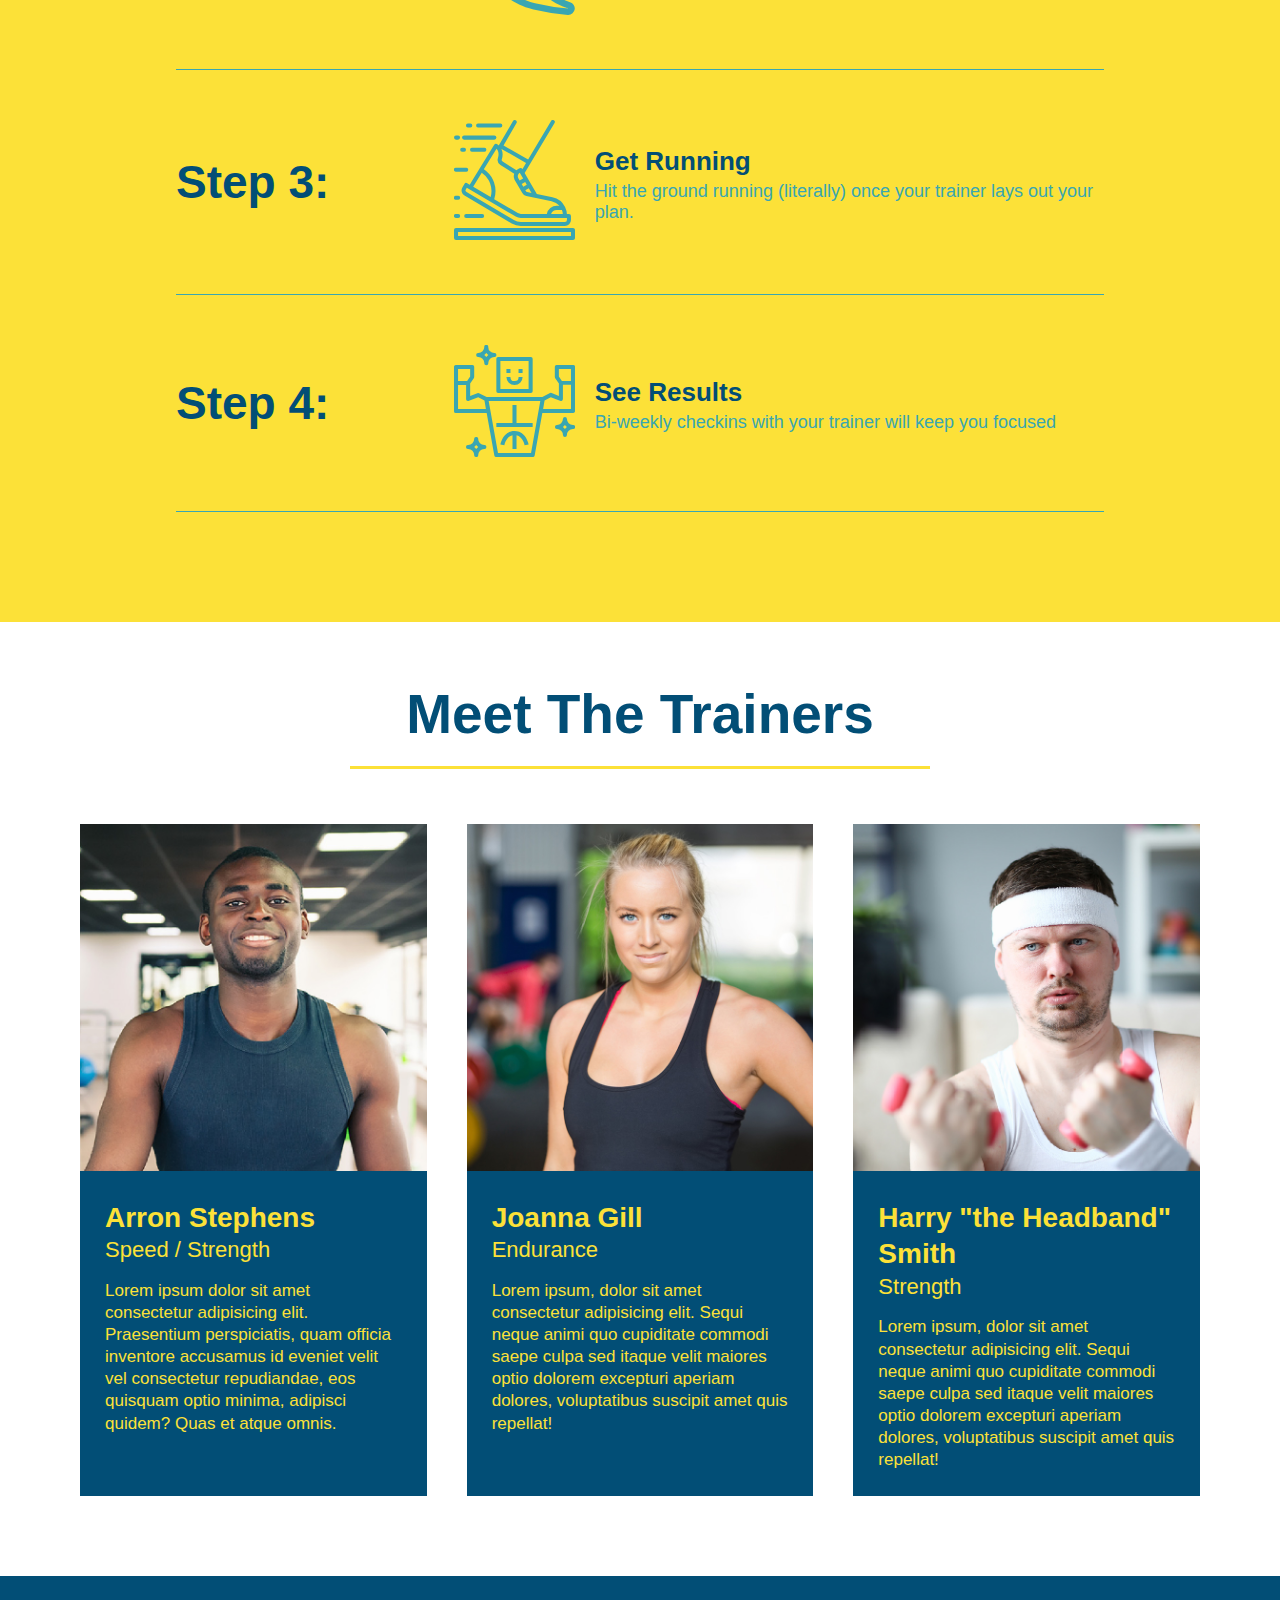
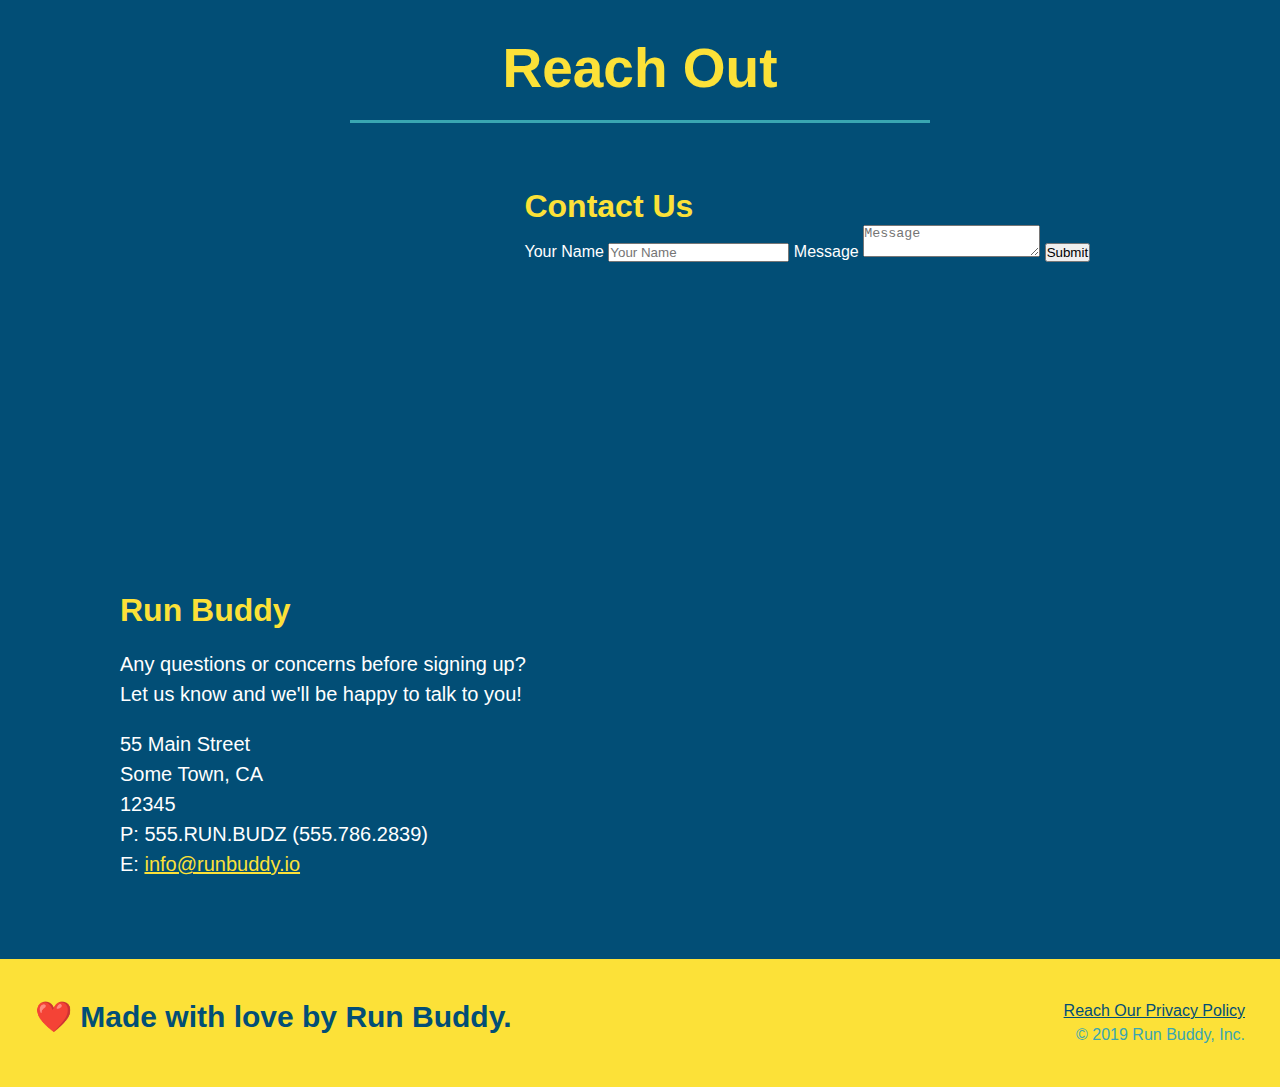
==== commit 39f9a045: "add flexbox to the trainers" ====
--- a/index.html
+++ b/index.html
@@ -147,48 +147,50 @@
         </section>
 
         <!-- "meet the trainers" section -->
-        <section id="your-trainers" class="trainers">
+        <section id="your-trainers">
             <!-- first trainer bio -->
             <div class="flex-row">
                 <h2 class="section-title primary-border">Meet The Trainers</h2>
             </div>
-            <article class="trainer">
-                <img src="./assets/images/trainer-1.jpg" alt="Arron Stephens in his workout clothes, ready to pump iron" />
-                <div class="trainer-bio text-left">
-                    <h3>Arron Stephens</h3>
-                    <h4>Speed / Strength</h4>
-                    <p>
-                        Lorem ipsum dolor sit amet consectetur adipisicing elit. Praesentium perspiciatis, quam officia inventore accusamus id eveniet velit vel consectetur 
-                        repudiandae, eos quisquam optio minima, adipisci quidem? Quas et atque omnis.
-                    </p>
-                </div>
-            </article>
-
-            <!-- second trainer bio -->
-            <article class="trainer">
-                <div class="trainer-bio text-right">
-                    <h3>Joanna Gill</h3>
-                    <h4>Endurance</h4>
-                    <p>
-                        Lorem ipsum, dolor sit amet consectetur adipisicing elit. Sequi neque animi quo cupiditate commodi saepe culpa sed
-                        itaque velit maiores optio dolorem excepturi aperiam dolores, voluptatibus suscipit amet quis repellat!
-                    </p>
-                </div>
-                <img src="./assets/images/trainer-2.jpg" alt="Joanna Gill cooling off after a workout" />
-            </article>
-            
-            <!-- third trainer bio -->
-            <article class="trainer">
-                <img src="./assets/images/trainer-3.jpg" alt="Harry Smith wearing a headband and lifting comically small pink weights" />
-                <div class="trainer-bio text-left">
-                    <h3>Harry "the Headband" Smith</h3>
-                    <h4>Strength</h4>
-                    <p>
-                        Lorem ipsum, dolor sit amet consectetur adipisicing elit. Sequi neque animi quo cupiditate commodi saepe culpa sed
-                        itaque velit maiores optio dolorem excepturi aperiam dolores, voluptatibus suscipit amet quis repellat!
-                    </p>
-                </div>
-            </article>
+            <div class="trainers">
+                <article class="trainer">
+                    <img src="./assets/images/trainer-1.jpg" alt="Arron Stephens in his workout clothes, ready to pump iron" />
+                    <div class="trainer-bio">
+                        <h3 class="trainer-name">Arron Stephens</h3>
+                        <h4 class="trainer-role">Speed / Strength</h4>
+                        <p>
+                            Lorem ipsum dolor sit amet consectetur adipisicing elit. Praesentium perspiciatis, quam officia inventore accusamus id eveniet velit vel consectetur 
+                            repudiandae, eos quisquam optio minima, adipisci quidem? Quas et atque omnis.
+                        </p>
+                    </div>
+                </article>
+    
+                <!-- second trainer bio -->
+                <article class="trainer">
+                    <img src="./assets/images/trainer-2.jpg" alt="Joanna Gill cooling off after a workout" />
+                    <div class="trainer-bio">
+                        <h3 class="trainer-name">Joanna Gill</h3>
+                        <h4 class="trainer-role">Endurance</h4>
+                        <p>
+                            Lorem ipsum, dolor sit amet consectetur adipisicing elit. Sequi neque animi quo cupiditate commodi saepe culpa sed
+                            itaque velit maiores optio dolorem excepturi aperiam dolores, voluptatibus suscipit amet quis repellat!
+                        </p>
+                    </div>
+                </article>
+                
+                <!-- third trainer bio -->
+                <article class="trainer">
+                    <img src="./assets/images/trainer-3.jpg" alt="Harry Smith wearing a headband and lifting comically small pink weights" />
+                    <div class="trainer-bio">
+                        <h3 class="trainer-name">Harry "the Headband" Smith</h3>
+                        <h4 class="trainer-role">Strength</h4>
+                        <p>
+                            Lorem ipsum, dolor sit amet consectetur adipisicing elit. Sequi neque animi quo cupiditate commodi saepe culpa sed
+                            itaque velit maiores optio dolorem excepturi aperiam dolores, voluptatibus suscipit amet quis repellat!
+                        </p>
+                    </div>
+                </article>
+            </div>
         </section>
 
         <!-- "reach out" section -->
--- a/assets/css/style.css
+++ b/assets/css/style.css
@@ -231,39 +231,42 @@
 /* Steps Style End */
 
 /* Trainer/s style start */
+.trainers {
+    width: 100%;
+    margin: 0 auto;
+    display: flex;
+    flex-wrap: wrap;
+    justify-content: space-around;
+}
+
 .trainer {
-    overflow: auto;
-    width: 900px;
-    margin: 0 auto 30px auto;
+    margin: 20px;
+    flex: 1;
     background: #024e76;
     color: #fce138;
 }
 
 .trainer img {
-    width: 35%;
-    float: left;
+    width: 100%;
 }
 
 .trainer-bio {
-    padding: 35px;
-    float: left;
-    width: 65%;
+    padding: 25px;
+    line-height: 1.3;
 }
 
 .trainer-bio h3 {
-    font-size: 32px;
-    margin-bottom: 8px;
+    font-size: 28px;
 }
   
 .trainer-bio h4 {
     font-weight: lighter;
-    font-size: 26px;
-    margin-bottom: 25px;
+    font-size: 22px;
+    margin-bottom: 15px;
 }
   
 .trainer-bio p {
     font-size: 17px;
-    line-height: 1.3;
 }
 /* Trainer/s style end */
 
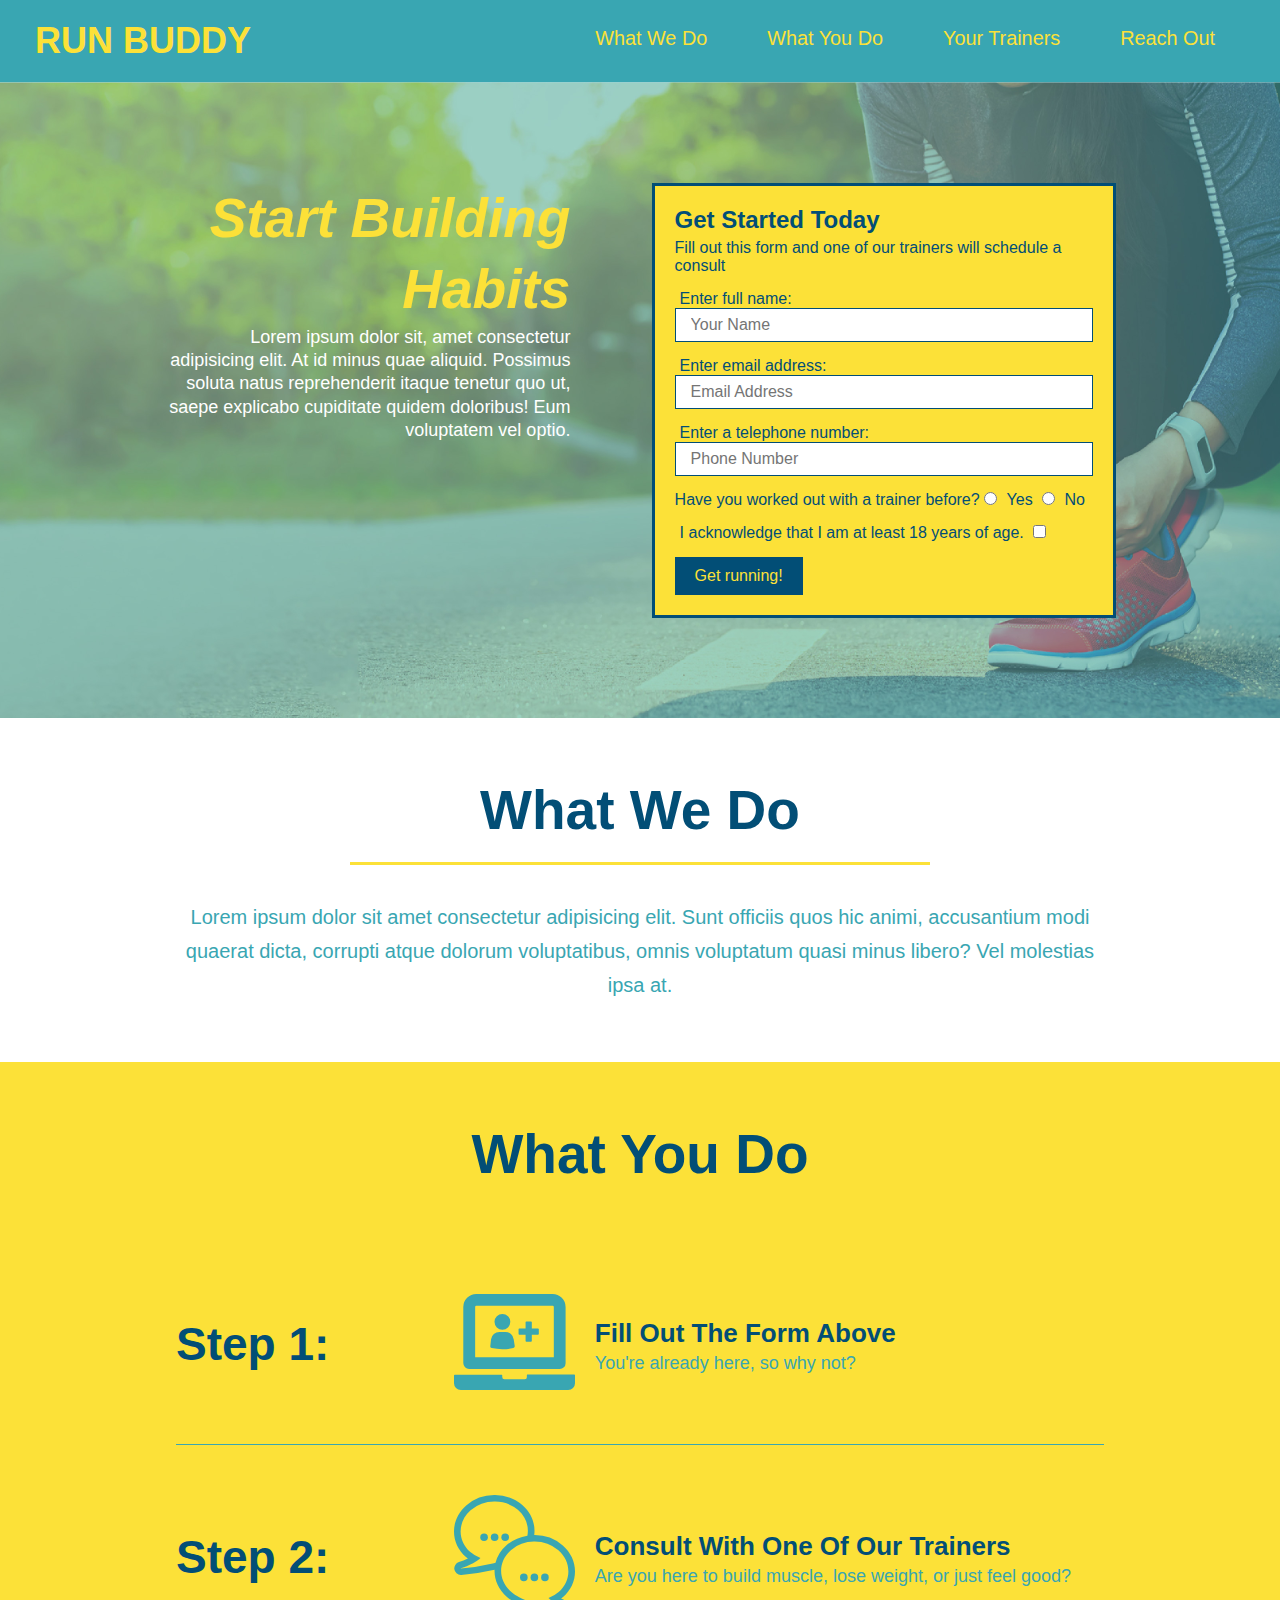
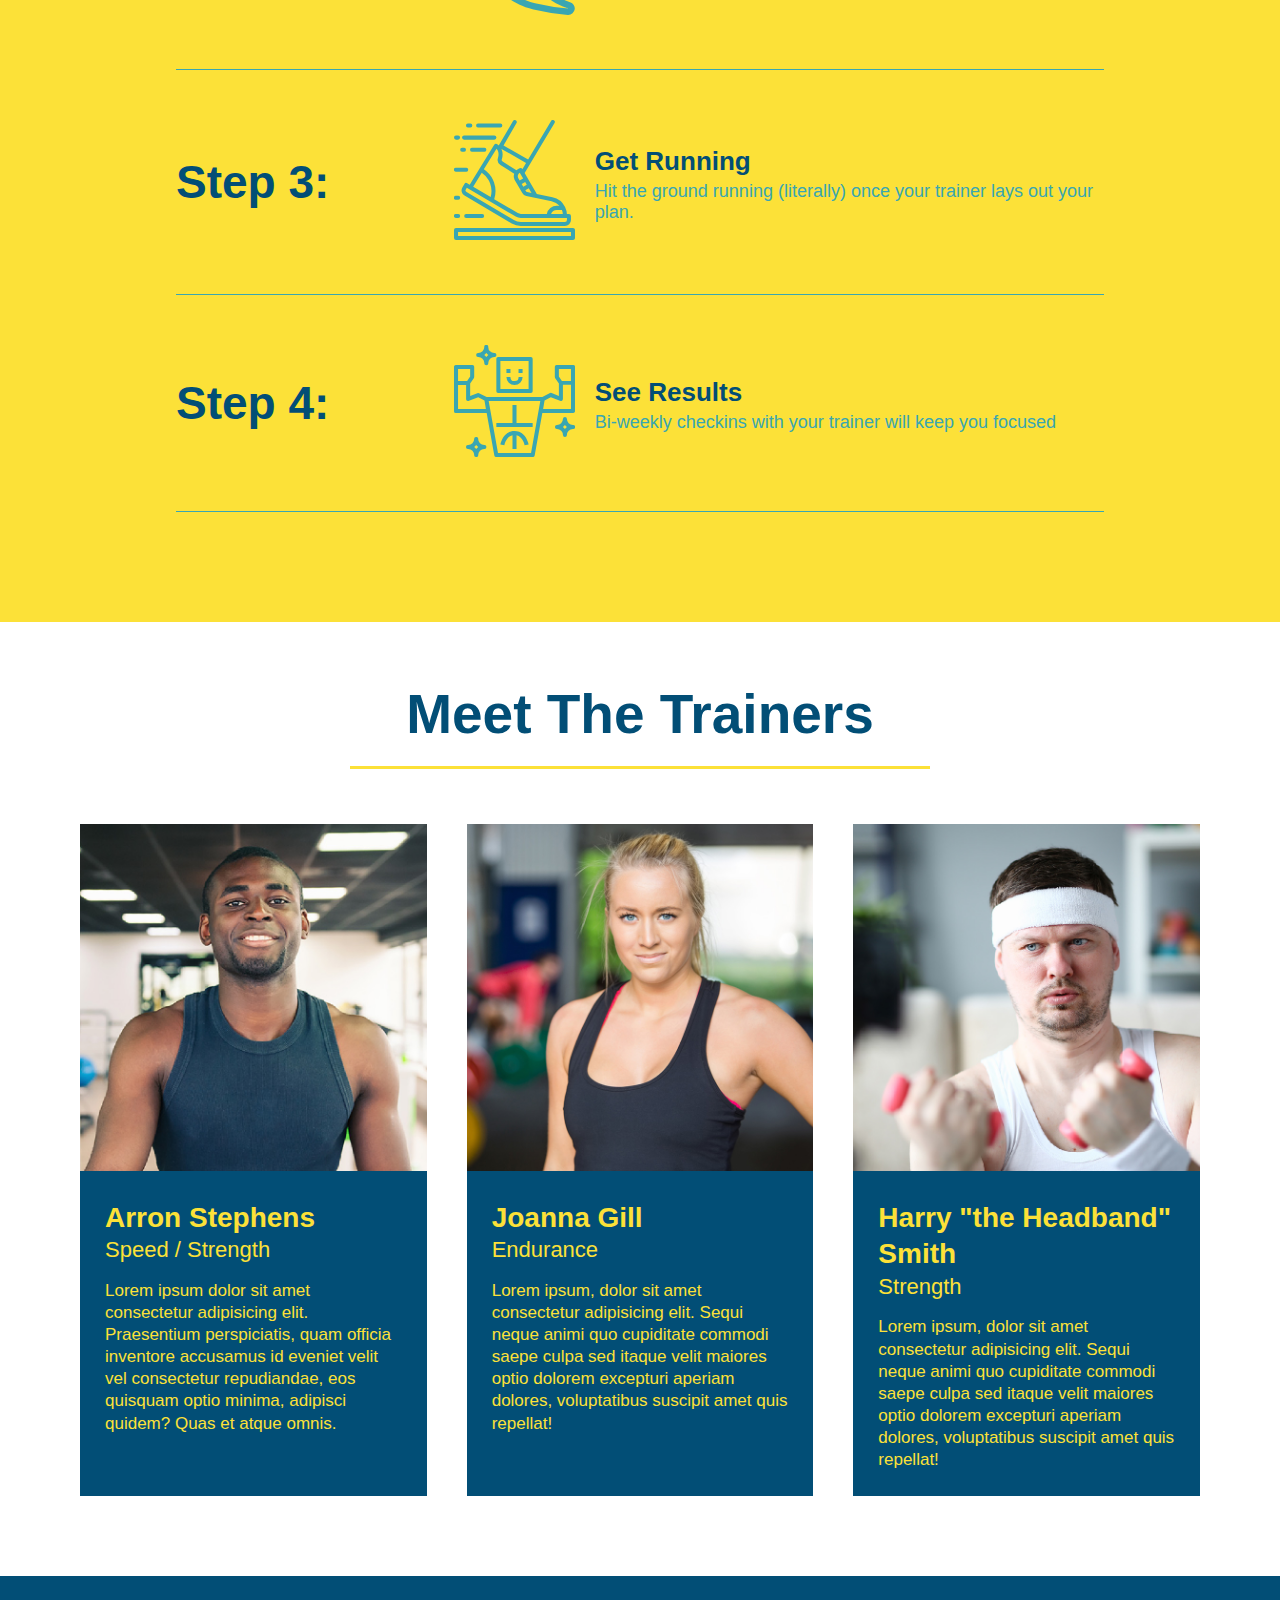
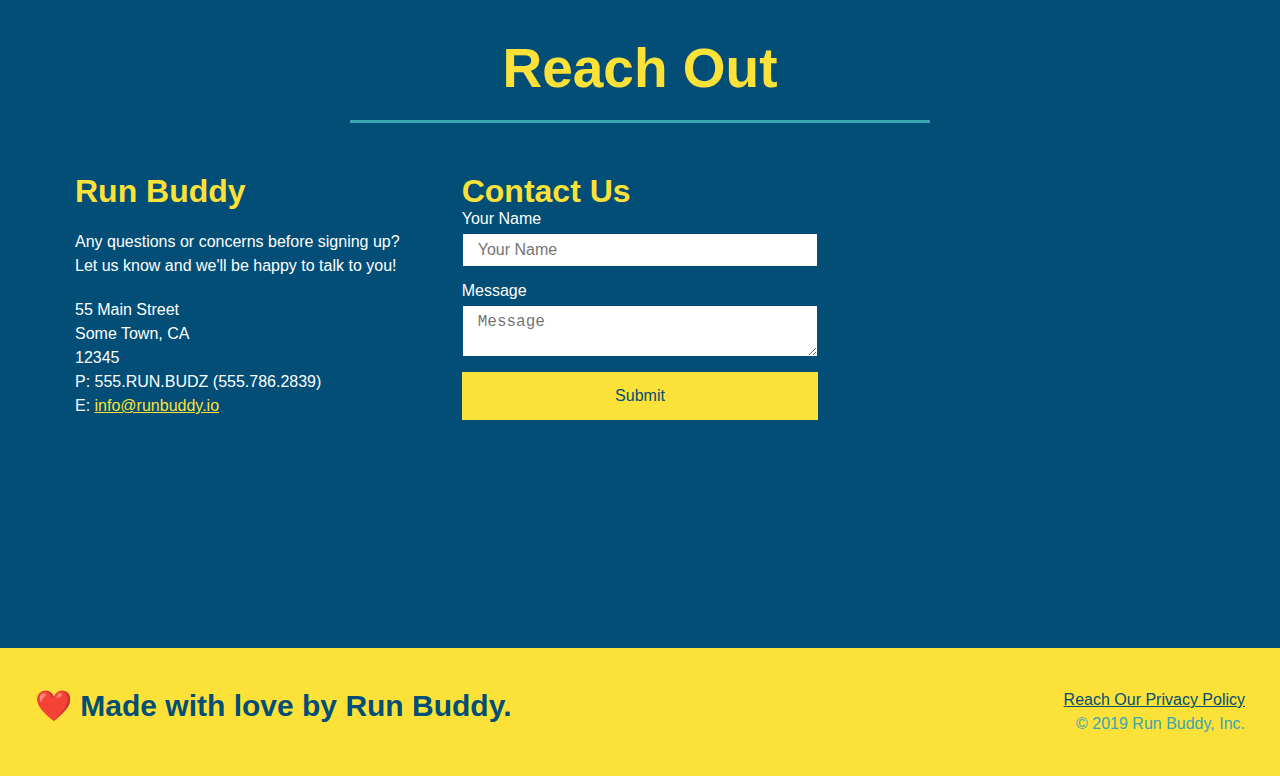
==== commit 28926d39: "modified reach-out" ====
--- a/index.html
+++ b/index.html
@@ -199,25 +199,6 @@
                 <h2 class="section-title secondary-border">Reach Out</h2>
             </div>
             <div class="contact-info">
-                <iframe src="https://www.google.com/maps/embed?pb=!1m18!1m12!1m3!1d3443.3490832942266!2d-97.7200128845683!3d30.34102748177537!2m3!1f0!2f0!3f0!3m2!1i1024!2i768!4f13.1!3m3!1m2!1s0x8644ca35d03d1349%3A0x399d053a880cf57b!2s801%20Sugaree%20Ave%2C%20Austin%2C%20TX%2078757!5e0!3m2!1sen!2sus!4v1620877332477!5m2!1sen!2sus"
-                 width="400" 
-                 height="400" 
-                 style="border:0;" 
-                 allowfullscreen="" 
-                 loading="lazy">
-                </iframe>
-                <div class="contact-form">
-                    <h3>Contact Us</h3>
-                    <form>
-                        <label for="contact-name">Your Name</label>
-                        <input type="text" id="contact-name" placeholder="Your Name" />
-
-                        <label for="contact-message">Message</label>
-                        <textarea id="contact-message" placeholder="Message"></textarea>
-
-                        <button type="submit">Submit</button>
-                    </form>
-                </div>
                 <div>
                     <h3>Run Buddy</h3>
                     <p>
@@ -233,6 +214,26 @@
                         E: <a href="mailto:info@runbuddy.io">info@runbuddy.io</a>
                     </address>
                 </div>
+
+                <div class="contact-form">
+                    <h3>Contact Us</h3>
+                    <form>
+                        <label for="contact-name">Your Name</label>
+                        <input type="text" id="contact-name" placeholder="Your Name" />
+
+                        <label for="contact-message">Message</label>
+                        <textarea id="contact-message" placeholder="Message"></textarea>
+
+                        <button type="submit">Submit</button>
+                    </form>
+                </div>
+                <iframe src="https://www.google.com/maps/embed?pb=!1m18!1m12!1m3!1d3443.3490832942266!2d-97.7200128845683!3d30.34102748177537!2m3!1f0!2f0!3f0!3m2!1i1024!2i768!4f13.1!3m3!1m2!1s0x8644ca35d03d1349%3A0x399d053a880cf57b!2s801%20Sugaree%20Ave%2C%20Austin%2C%20TX%2078757!5e0!3m2!1sen!2sus!4v1620877332477!5m2!1sen!2sus"
+                 width="400" 
+                 height="400" 
+                 style="border:0;" 
+                 allowfullscreen="" 
+                 loading="lazy">
+                </iframe>
             </div>
         </section>
 
--- a/assets/css/style.css
+++ b/assets/css/style.css
@@ -287,17 +287,22 @@
     color: #fce138;
 }
 
+.contact-info {
+    display: flex;
+    justify-content: space-between;
+    flex-wrap: wrap;
+}
+
+.contact-info > * {
+    flex: 1;
+    margin: 15px;
+}
+
 .contact-info iframe {
-    width: 400px;
     height: 400px;
 }
 
 .contact-info div {
-    width: 410 px;
-    display: inline-block;
-    vertical-align: top;
-    text-align: left;
-    margin: 30px 0 0 60px;
     color: white;
 }
 
@@ -309,13 +314,34 @@
 .contact-info p, .contact-info address {
     margin: 20px 0;
     line-height: 1.5;
-    font-size: 20px;
+    font-size: 16px;
     font-style: normal;
 }
   
 .contact-info a {
     color: #fce138;
-}  
+}
+
+.contact-form input, .contact-form textarea {
+    border: 1px solid #024e76;
+    display: block;
+    padding: 7px 15px;
+    font-size: 16px;
+    color: #024e76;
+    width: 100%;
+    margin-bottom: 15px;
+    margin-top: 5px;
+}
+
+.contact-form button {
+    width: 100%;
+    border: none;
+    background: #fce138;
+    color: #024e76;
+    text-align: center;
+    padding: 15px 0;
+    font-size: 16px;
+}
 /* REACH OUT STYLES END */
 
 .flex-row {
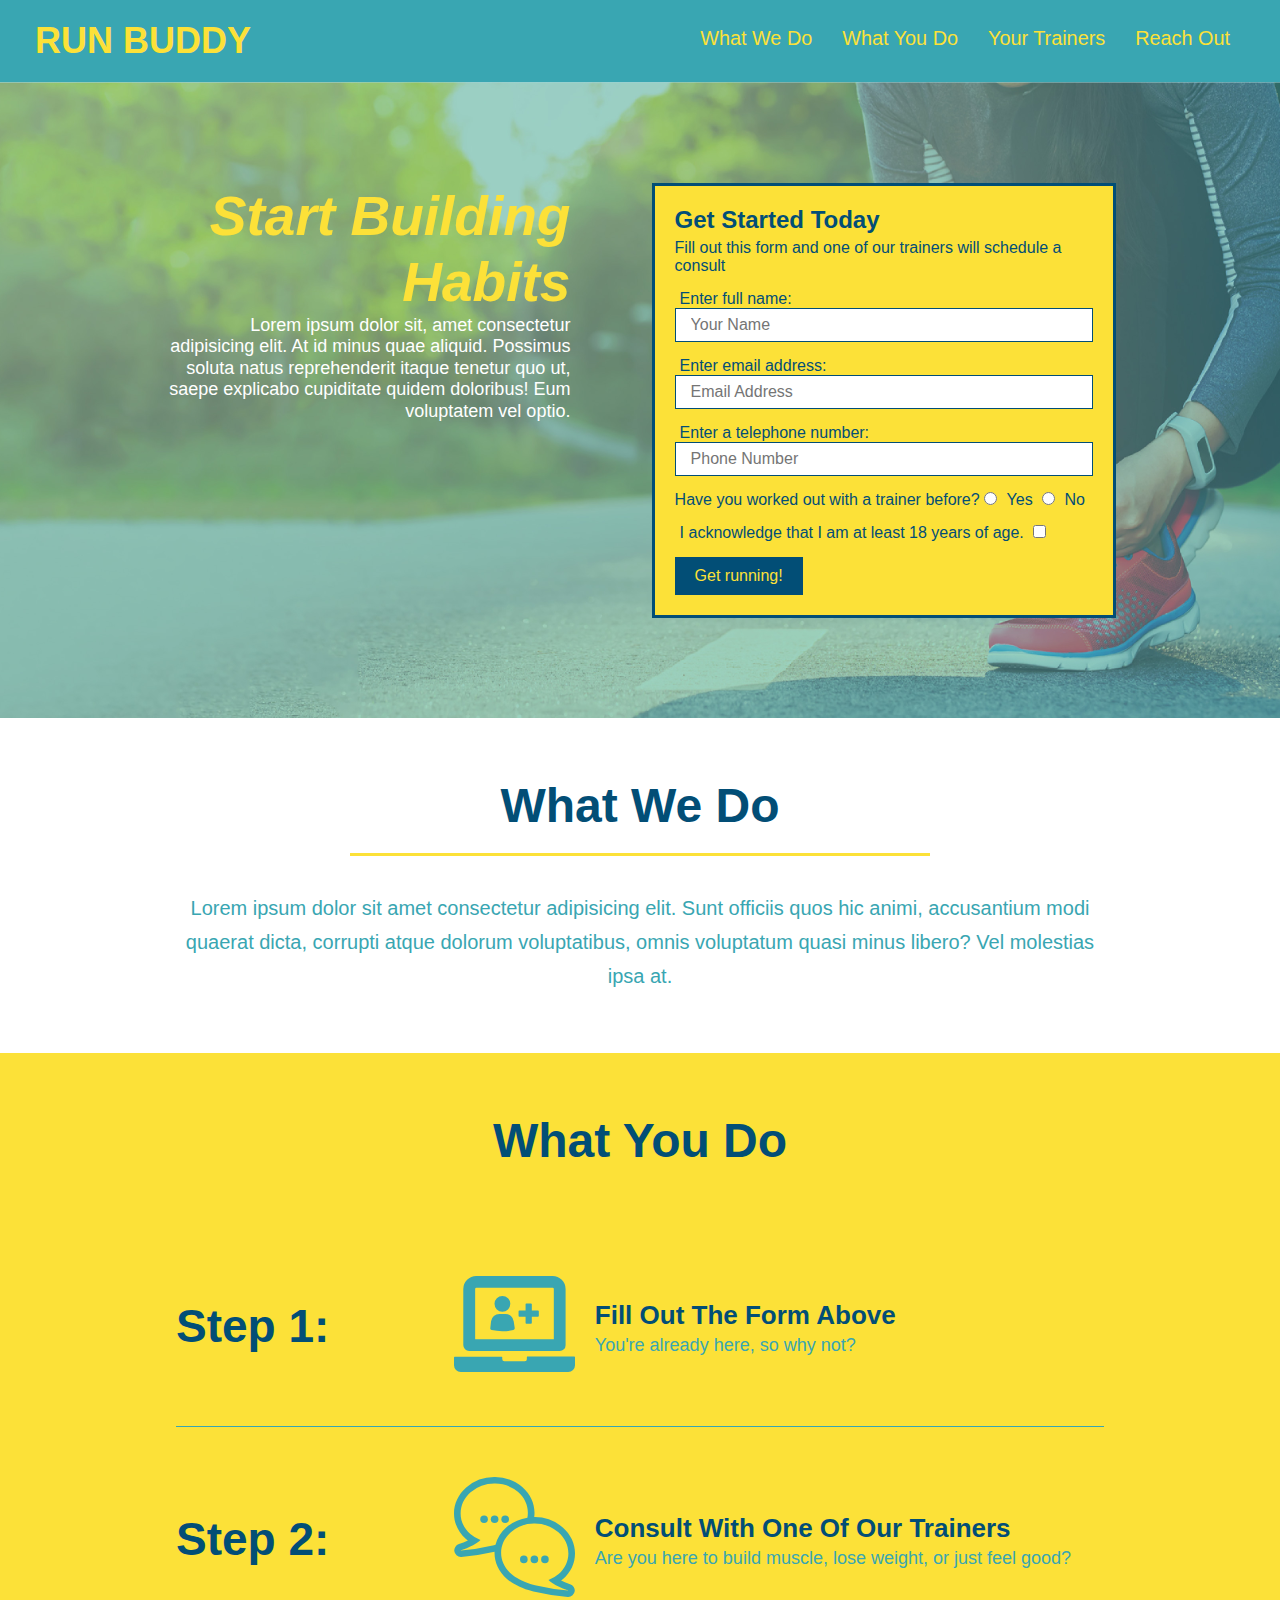
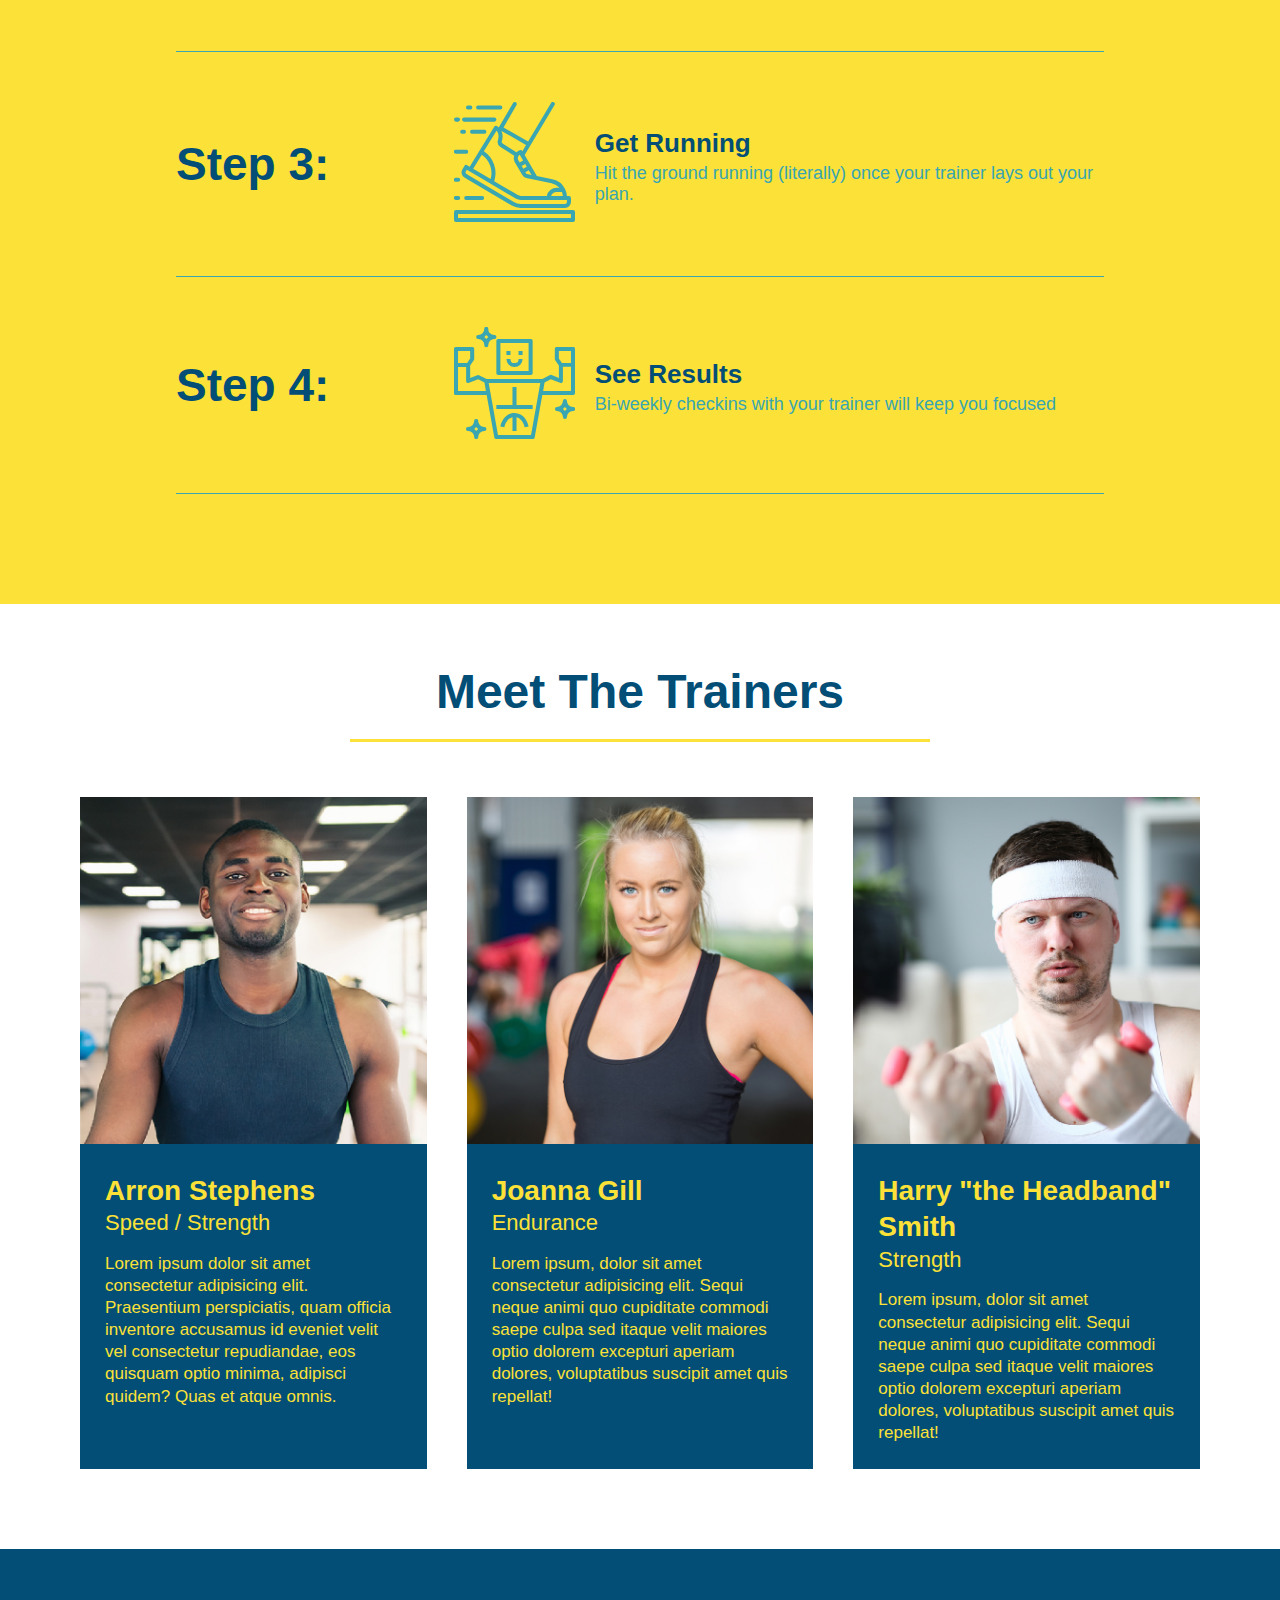
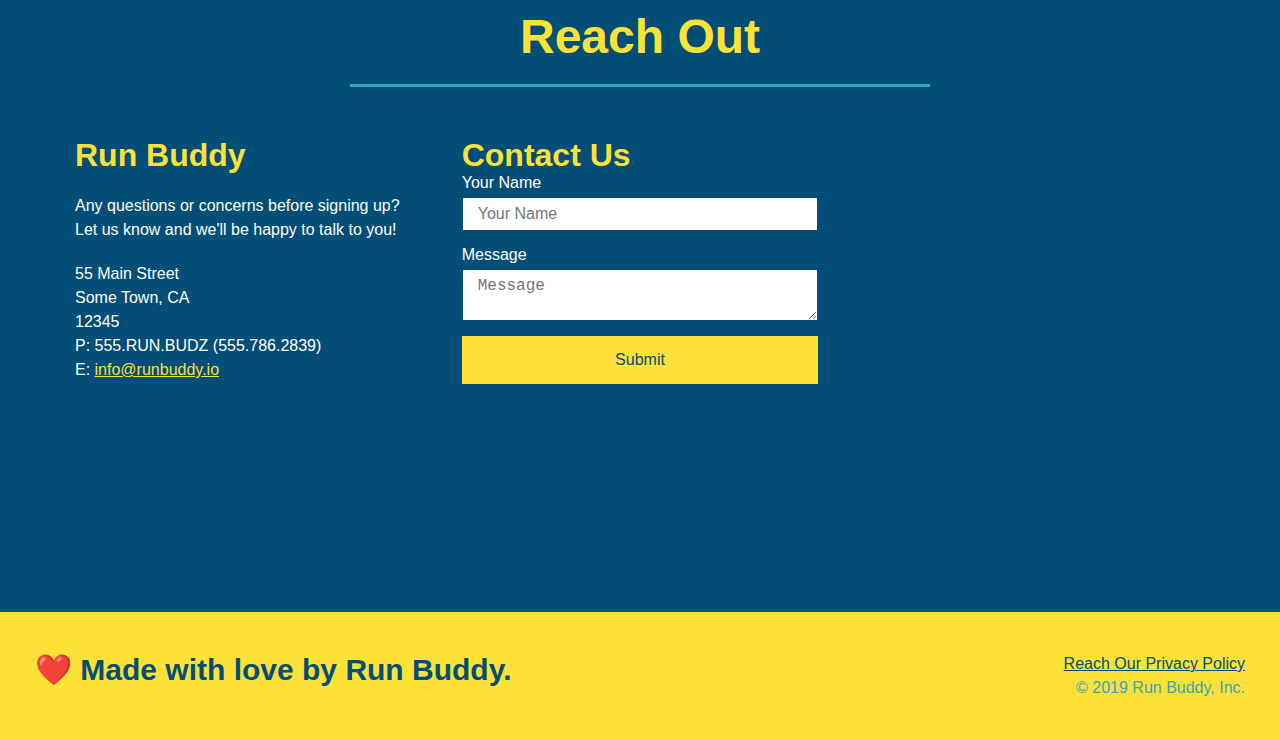
==== commit 6d74575c: "added media queries" ====
--- a/index.html
+++ b/index.html
@@ -2,6 +2,7 @@
 <html lang="en">
     <head>
         <meta charset="UTF-8" />
+        <meta name="viewport" content="width=device-width, initial-scale=1.0" />
         <title>Run Buddy</title>
     </head>
     <body>
--- a/assets/css/style.css
+++ b/assets/css/style.css
@@ -38,7 +38,7 @@
 }
 
 header nav ul li a {
-    margin: 0 30px;
+    padding: 10px 15px;
     font-weight: lighter;
     font-size: 1.55vw;
 }
@@ -82,7 +82,7 @@
 }
 
 .section-title {
-    font-size: 55px;
+    font-size: 48px;
     color: #024e76;
     border-bottom: 3px solid;
     padding-bottom: 20px;
@@ -107,6 +107,7 @@
     display: flex;
     justify-content: center;
     flex-wrap: wrap;
+    align-items: flex-start;
 }
 
 .hero-cta {
@@ -115,7 +116,7 @@
     margin: 3.5%;
     color: #fff;
     font-size: 18px;
-    line-height: 1.3;
+    line-height: 1.2;
 }
 
 .hero-cta h2 {
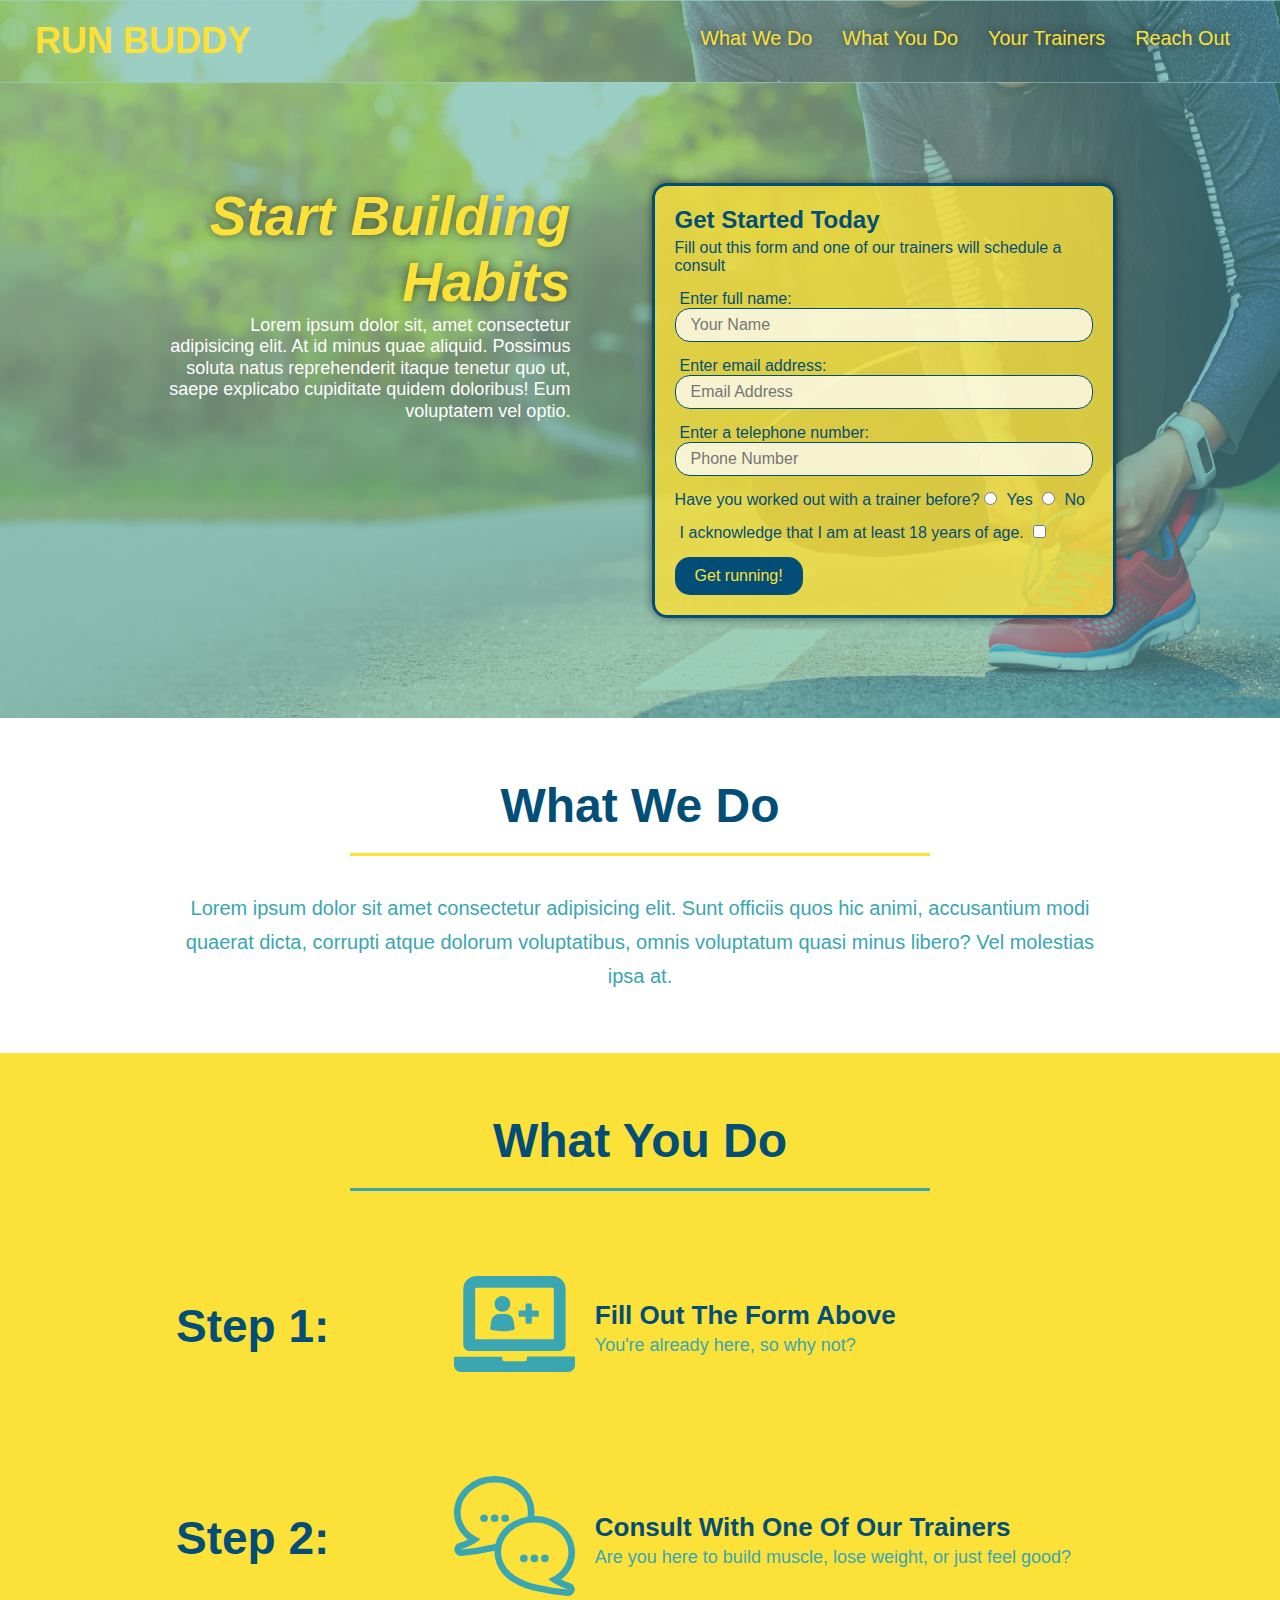
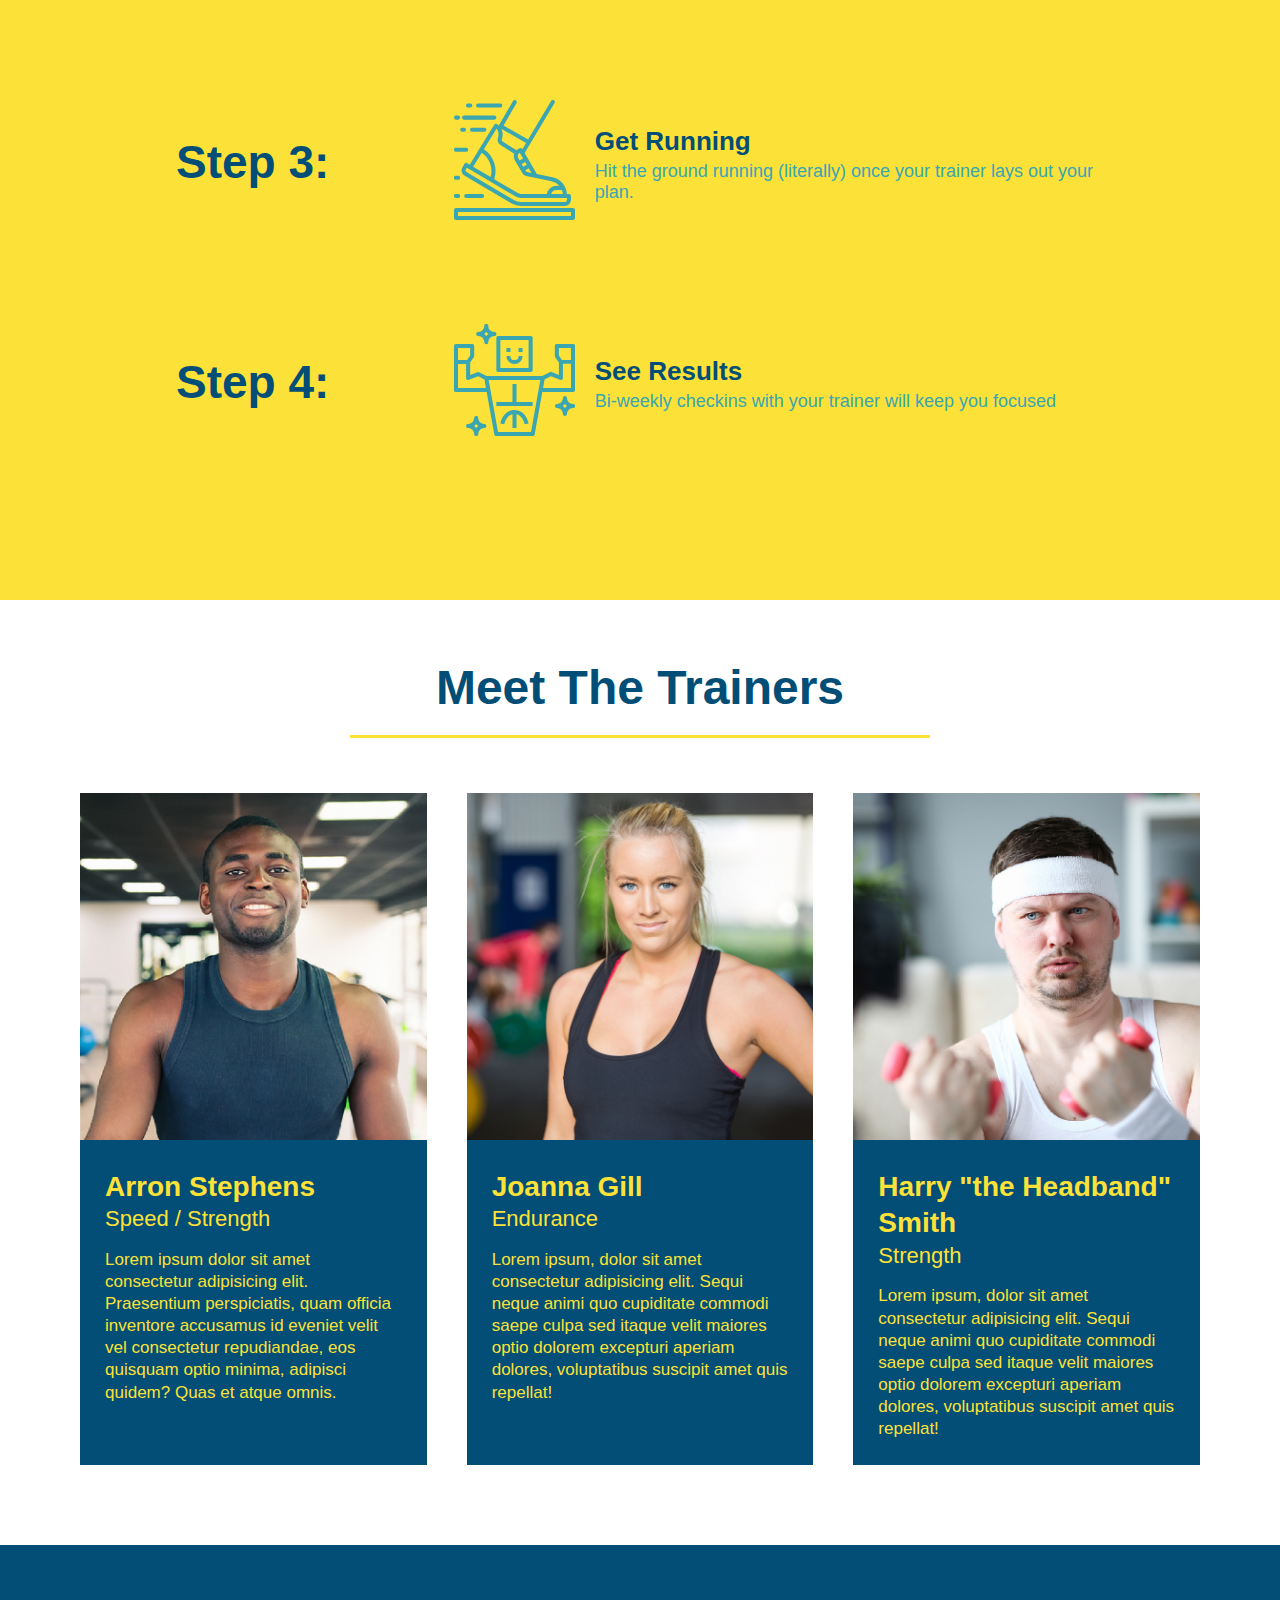
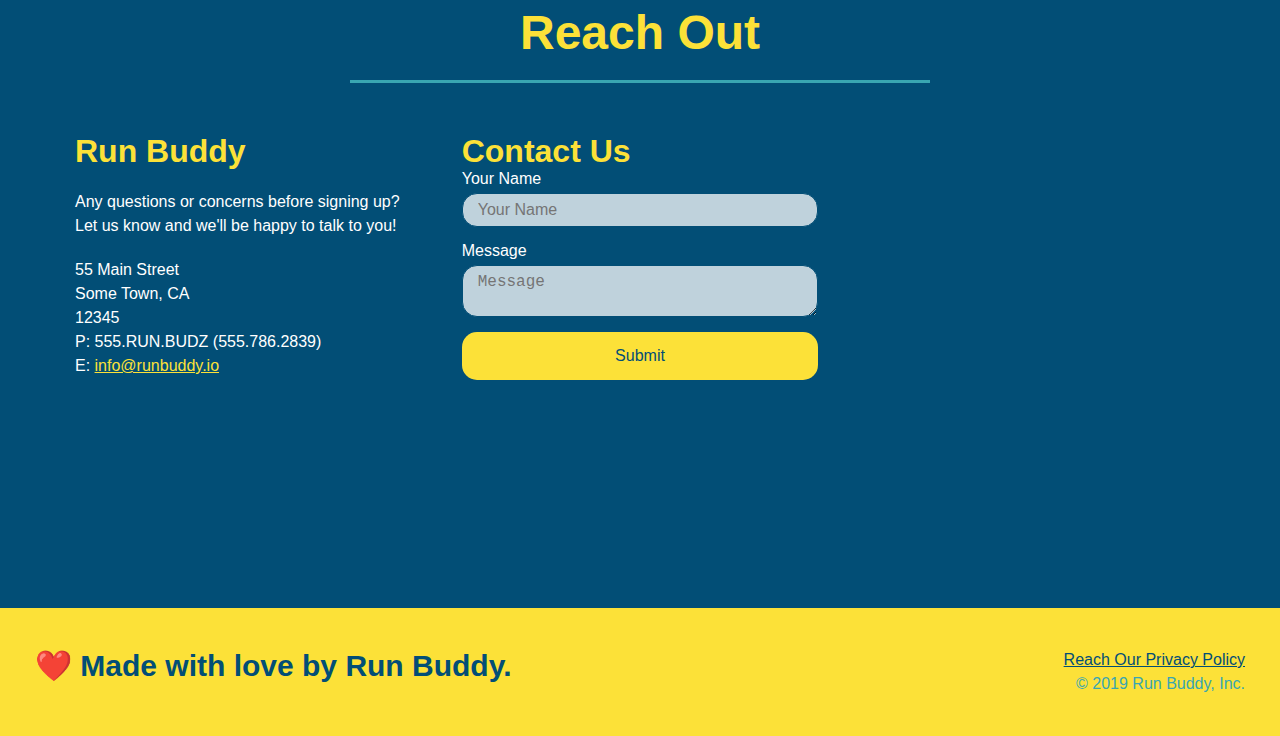
==== commit 0bb43773: "psuedo-classes" ====
--- a/index.html
+++ b/index.html
@@ -92,7 +92,7 @@
         <!-- "what you do" section -->
         <section id="what-you-do" class="steps">
             <div class="flex-row">
-                <h2 class="section-title primary-border">
+                <h2 class="section-title secondary-border">
                     What You Do
                 </h2> 
             </div>
--- a/assets/css/style.css
+++ b/assets/css/style.css
@@ -11,6 +11,14 @@
     display: flex;
     justify-content: space-between;
     flex-wrap: wrap;
+    position: -webkit-sticky;
+    position: sticky;
+    top: 0;
+    background-image: url("../images/hero-bg.jpg");
+    background-size: cover;
+    background-position: center;
+    background-attachment: fixed;
+    background-position: 80%;
 }
 
 header h1 {
@@ -18,6 +26,7 @@
     font-size: 36px;
     color: #fce138;
     margin: 0;
+    text-shadow: 0 0 10px rbga(0, 0, 0, 0.5);
 }
 
 header a {
@@ -41,6 +50,14 @@
     padding: 10px 15px;
     font-weight: lighter;
     font-size: 1.55vw;
+    text-shadow: 0 0 10px rgba(0, 0, 0, 0.5);
+}
+
+header nav ul li a:hover {
+    background: #fce138;
+    color: #024e76;
+    border-radius: 15px;
+    text-shadow: none;
 }
 /* header style end */
 
@@ -123,15 +140,18 @@
     font-style: italic;
     font-size: 55px;
     color: #fce138;
+    text-shadow: 0 0 10px rgba(0, 0, 0, 0.5);
 }
 
 .hero-form {
     border: solid 3px #024e76;
-    background-color: #fce138;
+    background-color: rgba(252, 225, 56, 0.8);
     padding: 20px;
     color: #024e76;
     width: 40%;
     margin: 3.5%;
+    box-shadow: 0 0 10px rgba(0, 0, 0, 0.5);
+    border-radius: 15px;
 }
 
 .hero-form h3 {
@@ -153,6 +173,11 @@
     border: none;
     padding: 10px 20px;
     font-size: 16px;
+    border-radius: 15px;
+}
+
+.hero-form button:hover {
+    background-color: #39a6b2;  
 }
 /* Hero Style End */
 
@@ -164,6 +189,13 @@
     color: #024e76;
     width: 100%;
     margin-bottom: 15px;
+    border-radius: 15px;
+    background-color: rgba(255,255,255, 0.75)
+}
+
+.form-input:focus {
+    background-color: rgba(255,255,255, 1);
+    outline: none;
 }
 
 /* Intro Style Start */
@@ -186,11 +218,14 @@
     margin: 50px auto;
     padding-bottom: 50px;
     width: 80%;
-    border-bottom: 1px solid #39a6b2;
     display: flex;
     flex-wrap: wrap;
     align-items: center;
     justify-content: space-between;
+}
+
+.step:first-child {
+    border-bottom: 1px solid #39a6b2;
 }
   
 .step h3 {
@@ -332,6 +367,13 @@
     width: 100%;
     margin-bottom: 15px;
     margin-top: 5px;
+    border-radius: 15px;
+    background-color: rgba(255,255,255, 0.75)
+}
+
+.contact-form input:focus, .contact-form textarea:focus {
+    background-color: rgba(255,255,255, 1);
+    outline: none;
 }
 
 .contact-form button {
@@ -342,9 +384,124 @@
     text-align: center;
     padding: 15px 0;
     font-size: 16px;
+    border-radius: 15px;
+}
+
+.contact-form button:hover {
+    color: #fce138;
+    background: #39a6b2;
 }
 /* REACH OUT STYLES END */
 
 .flex-row {
     display: flex;
+}
+
+/* MEDIA QUERY FOR SMALLER DESKTOP SCREENS AND SMALLER */
+@media screen and (max-width: 980px) {
+    header {
+        padding-bottom: 0;
+        justify-content: center;
+        position: relative;
+    }
+    
+    header h1 {
+        width: 100%;
+        text-align: center;
+    }
+    
+    header nav ul {
+        margin-top: 20px;
+        width: 100%;
+        justify-content: center;
+    }
+    
+    header nav ul li a {
+        font-size: 20px;
+    }
+    
+    footer h2, footer div {
+        text-align: center;
+        width: 100%;
+    }
+
+    .hero-cta, .hero-form {
+        width: 100%;
+      }
+      
+    .hero-cta {
+        text-align: center;
+    }
+
+    .section-title {
+        width: 80%;
+    }
+      
+    .trainer {
+        flex: 0 70%;
+    }
+      
+    .contact-info iframe{
+        flex: 1 100%;
+    }
+}
+  
+/* MEDIA QUERY FOR TABLETS AND SMALLER */
+@media screen and (max-width: 768px) {
+    section {
+        padding: 30px 15px;
+    }
+    
+    .step h3 {
+        flex: 1 100%;
+        text-align: center;
+    }
+    
+    .step-info {
+        flex: 2 100%;
+        text-align: center;
+        justify-content: center;
+    }
+    
+    .step-img {
+        flex: 0 32%;
+        margin-right: 0;
+        margin-top: 15px;
+        margin-bottom: 15px;
+    }
+    
+    .step-text {
+        flex: 100%;  
+    }
+}
+  
+/* MEDIA QUERY FOR MOBILE PHONES AND SMALLER */
+@media screen and (max-width: 575px) {
+    .hero-form button {
+        width: 100%;
+    }
+    
+    .section-title {
+        width: 95%;
+    }
+    
+    .intro p {
+        width: 100%;
+    }
+    
+    .trainer {
+        flex: 0 100%;
+    }
+    
+    .contact-info {
+        text-align: center;
+    }
+    
+    .contact-info > * {
+        flex: 0 100%;
+    }
+    
+    .contact-form {
+        order: 3;
+    }
 }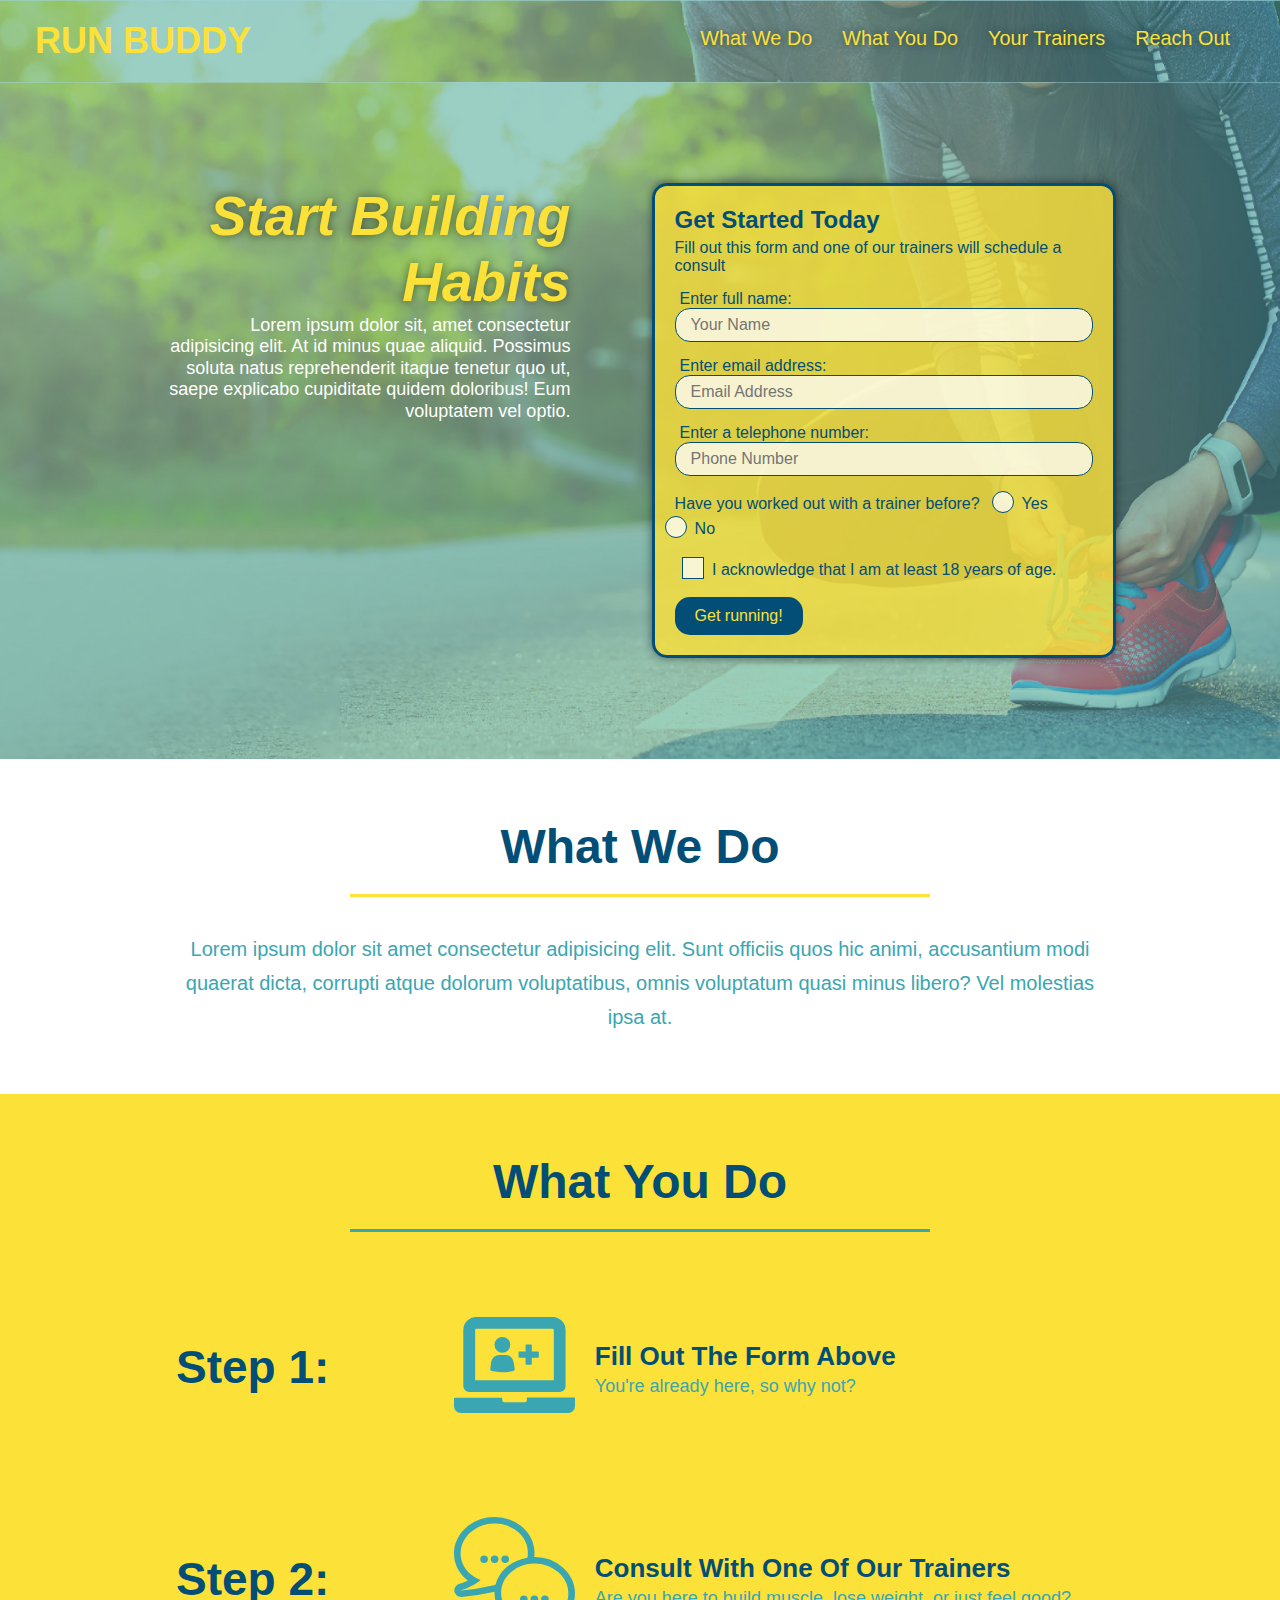
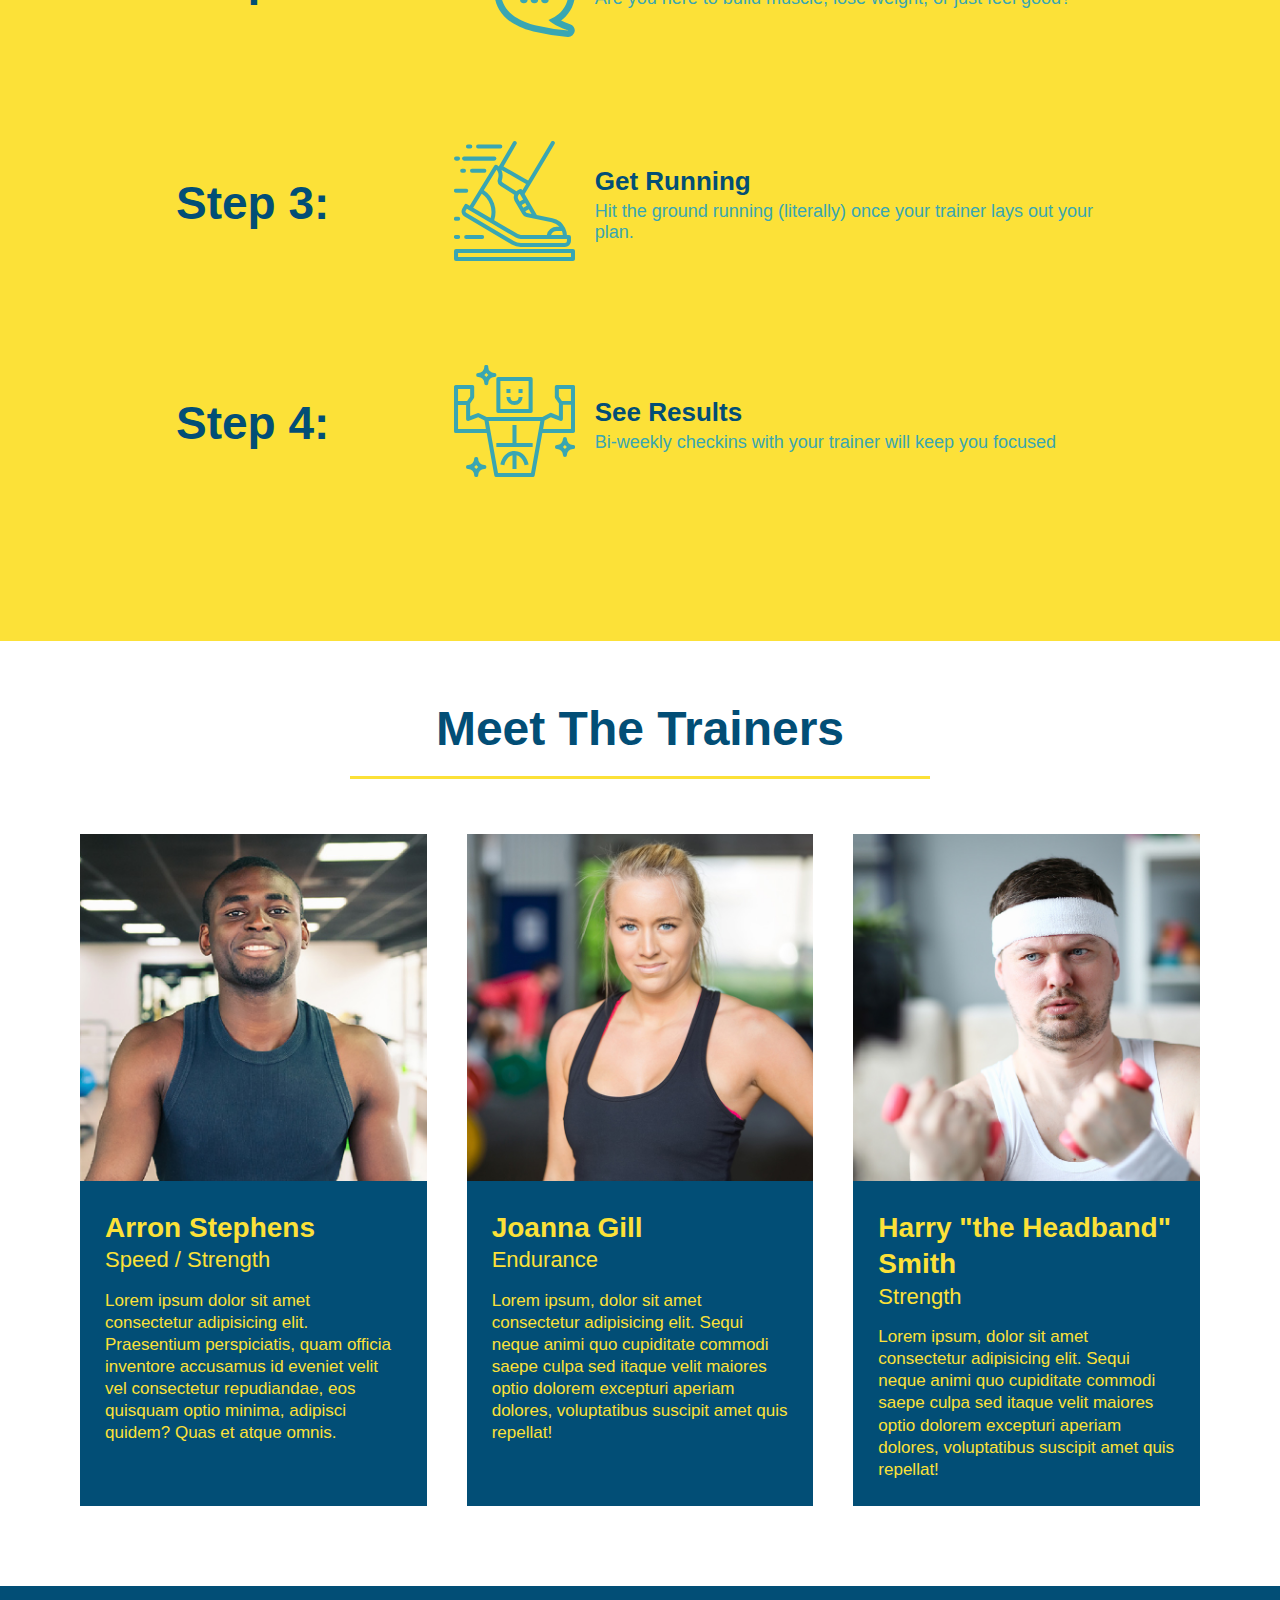
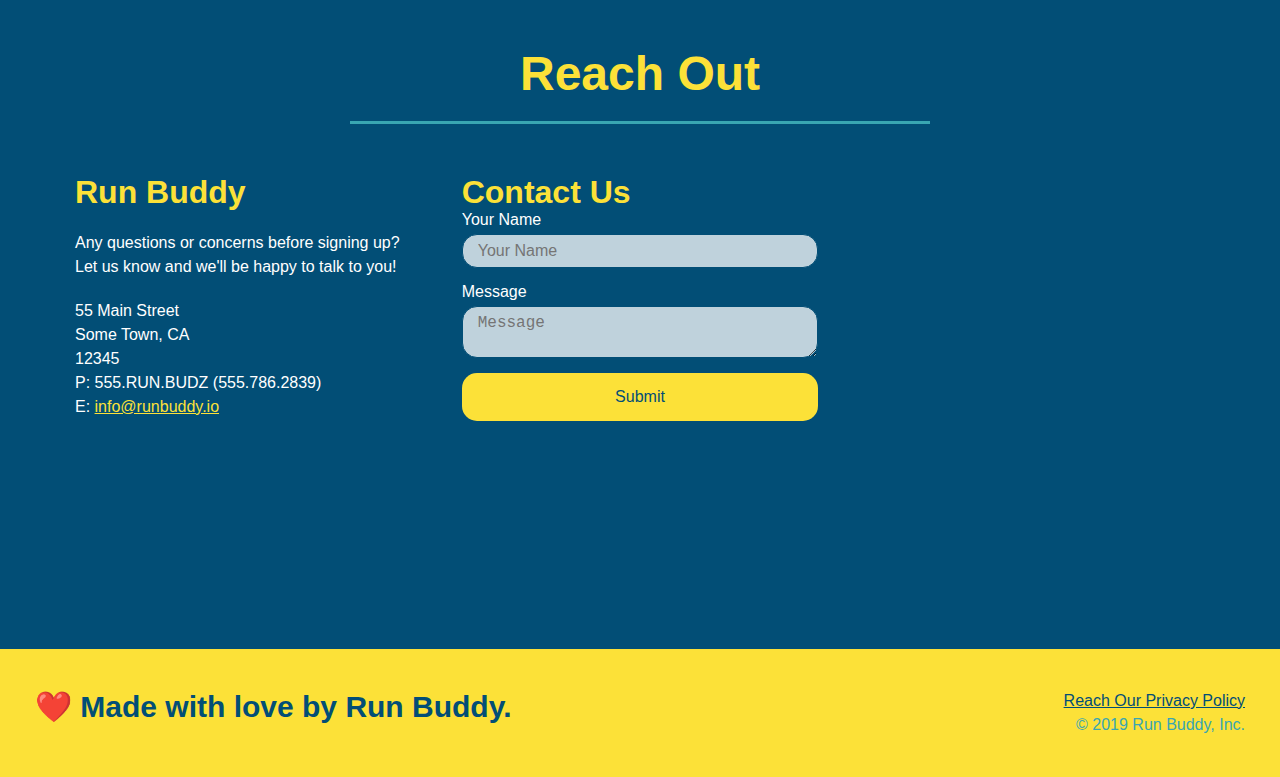
==== commit a80de1eb: "final css touches" ====
--- a/index.html
+++ b/index.html
@@ -58,17 +58,21 @@
                     <input type="tel" placeholder="Phone Number" name="phone" id="phone" class="form-input" />
                     <p>
                         Have you worked out with a trainer before?
-                        <input type="radio" name="trainer-confirm" id="trainer-yes" />
-                        <label for="trainer-yes">Yes</label>
-                        <input type="radio" name="trainer-confirm" id="trainer-no" />
-                        <label for="trainer-no">No</label>
-                    </p>
-                    <p>
-                        <label for="checkbox" >
-                            I acknowledge that I am at least 18 years of age.
-                        </label>
-                        <input type="checkbox" name="age-confirm" id="checkbox" />
-                    </p>
+                        <span class="radio-wrapper">
+                            <input type="radio" name="trainer-confirm" id="trainer-yes" />
+                            <label for="trainer-yes">Yes</label>
+                          </span>
+                          <span class="radio-wrapper">
+                            <input type="radio" name="trainer-confirm" id="trainer-no" />
+                            <label for="trainer-no">No</label>
+                          </span>
+                        </p>
+                        <p>
+                          <span class="checkbox-wrapper">
+                            <input type="checkbox" name="age-confirm" id="checkbox" />
+                            <label for="checkbox">I acknowledge that I am at least 18 years of age.</label>
+                          </span>
+                        </p>
                     <button type="submit">
                         Get running!
                     </button>                                        
--- a/assets/css/style.css
+++ b/assets/css/style.css
@@ -1,3 +1,9 @@
+:root {
+    --primary-color: #fce138;
+    --secondary-color: #024e76;
+    --tertiary-color: #39a6b2;
+}
+
 * {
     margin: 0;
     padding: 0;
@@ -7,7 +13,7 @@
 /* apply styles to <header> */
 header {
     padding: 20px 35px;
-    background-color: #39a6b2;
+    background-color: var(--tertiary-color);
     display: flex;
     justify-content: space-between;
     flex-wrap: wrap;
@@ -19,19 +25,20 @@
     background-position: center;
     background-attachment: fixed;
     background-position: 80%;
+    z-index: 9999;
 }
 
 header h1 {
     font-weight: bold;
     font-size: 36px;
-    color: #fce138;
+    color: var(--primary-color);
     margin: 0;
     text-shadow: 0 0 10px rbga(0, 0, 0, 0.5);
 }
 
 header a {
     text-decoration: none;
-    color: #fce138;
+    color: var(--primary-color);
 }
 
 header nav {
@@ -54,8 +61,8 @@
 }
 
 header nav ul li a:hover {
-    background: #fce138;
-    color: #024e76;
+    background: var(--primary-color);
+    color: var(--secondary-color);
     border-radius: 15px;
     text-shadow: none;
 }
@@ -64,13 +71,13 @@
 /* apply styles to <body> */
 body {
     font-family: Arial, Helvetica, sans-serif;
-    color: #39a6b2;
+    color: var(--tertiary-color);
 }
 /* body style end */
 
 /* Footer Style Start */
 footer {
-    background: #fce138;
+    background: var(--primary-color);
     width: 100%;
     padding: 40px 35px;
     justify-content: space-between;
@@ -79,7 +86,7 @@
 }
 
 footer h2 {
-    color: #024e76;
+    color: var(--secondary-color);
     font-size: 30px;
     margin: 0;
 }
@@ -90,7 +97,7 @@
 }
 
 footer a {
-    color: #024e76;
+    color: var(--secondary-color);
 }
 /* Footer Style End */
 
@@ -100,7 +107,7 @@
 
 .section-title {
     font-size: 48px;
-    color: #024e76;
+    color: var(--secondary-color);
     border-bottom: 3px solid;
     padding-bottom: 20px;
     text-align: center;
@@ -109,11 +116,11 @@
 }
   
 .primary-border {
-    border-color: #fce138;
+    border-color: var(--primary-color);
 }
   
 .secondary-border {
-    border-color: #39a6b2;
+    border-color: var(--tertiary-color);
 }
 
 /* Hero Style Start */
@@ -139,15 +146,15 @@
 .hero-cta h2 {
     font-style: italic;
     font-size: 55px;
-    color: #fce138;
+    color: var(--primary-color);
     text-shadow: 0 0 10px rgba(0, 0, 0, 0.5);
 }
 
 .hero-form {
-    border: solid 3px #024e76;
+    border: solid 3px var(--secondary-color);
     background-color: rgba(252, 225, 56, 0.8);
     padding: 20px;
-    color: #024e76;
+    color: var(--secondary-color);
     width: 40%;
     margin: 3.5%;
     box-shadow: 0 0 10px rgba(0, 0, 0, 0.5);
@@ -168,8 +175,8 @@
 }
 
 .hero-form button {
-    color: #fce138;
-    background-color: #024e76;
+    color: var(--primary-color);
+    background-color: var(--secondary-color);
     border: none;
     padding: 10px 20px;
     font-size: 16px;
@@ -177,16 +184,78 @@
 }
 
 .hero-form button:hover {
-    background-color: #39a6b2;  
+    background-color: var(--tertiary-color);  
 }
 /* Hero Style End */
 
+/* Checkbox/Radio Button Style Start */
+.checkbox-wrapper input, .radio-wrapper input {
+    opacity: 0;
+}
+
+.checkbox-wrapper label, .radio-wrapper label {
+    position: relative;
+    left: 10px;
+    margin: 10px;
+    line-height: 1.6;
+}
+
+.checkbox-wrapper label::before, .radio-wrapper label::before {
+    content: "";
+    height: 20px;
+    width: 20px;
+    background: rgba(255, 255, 255, 0.75);  
+    border: 1px solid var(--secondary-color);  
+    position: absolute;
+    top: -4px;
+    left: -30px;
+}
+
+.radio-wrapper label::before {
+    border-radius: 50%;
+}
+
+.radio-wrapper label::after {
+    content: "";
+    width: 20px;
+    height: 20px;
+    border-radius: 50%;
+    background: var(--secondary-color);
+    position: absolute;
+    left: -29px;
+    top: -3px;
+    background-image: radial-gradient(circle, var(--tertiary-color), var(--secondary-color));
+}
+
+.checkbox-wrapper label::after {
+    content: "";
+    height: 6px;
+    width: 14px;
+    border-left: 2px solid var(--secondary-color);
+    border-bottom: 2px solid var(--secondary-color);
+    position: absolute;
+    left: -26px;
+    top: 1px;
+    transform: rotate(-58deg);
+}
+
+.checkbox-wrapper input + label::after, 
+.radio-wrapper input + label::after {
+  content: none;
+}
+
+.checkbox-wrapper input:checked + label::after, 
+.radio-wrapper input:checked + label::after {
+  content: "";
+}
+/* Checkbox/Radio Button Style End */
+
 .form-input {
-    border: 1px solid #024e76;
+    border: 1px solid var(--secondary-color);
     display: block;
     padding: 7px 15px;
     font-size: 16px;
-    color: #024e76;
+    color: var(--secondary-color);
     width: 100%;
     margin-bottom: 15px;
     border-radius: 15px;
@@ -202,7 +271,7 @@
 .intro p {
     margin: 0 auto;
     line-height: 1.7;
-    color: #39a6b2;
+    color: var(--tertiary-color);
     width: 80%;
     font-size: 20px;
     text-align: center;
@@ -211,7 +280,7 @@
 
 /* Steps Style Start */
 .steps {
-    background: #fce138;
+    background: var(--primary-color);
 }
 
 .step {
@@ -225,11 +294,11 @@
 }
 
 .step:first-child {
-    border-bottom: 1px solid #39a6b2;
+    border-bottom: 1px solid var(--tertiary-color);
 }
   
 .step h3 {
-    color: #024e76;
+    color: var(--secondary-color);
     font-size: 46px;
     flex: 1 30%;
 }
@@ -239,14 +308,14 @@
 }
   
 .step-text p {
-    color: #39a6b2;
+    color: var(--tertiary-color);
     font-size: 18px;
 }
 
 .step-text h4 {
     font-size: 26px;
     line-height: 1.5;
-    color: #024e76;
+    color: var(--secondary-color);
 }
 
 .step-info {
@@ -278,8 +347,8 @@
 .trainer {
     margin: 20px;
     flex: 1;
-    background: #024e76;
-    color: #fce138;
+    background: var(--secondary-color);
+    color: var(--primary-color);
 }
 
 .trainer img {
@@ -316,11 +385,11 @@
 
 /* REACH OUT STYLES START */
 .contact {
-    background: #024e76;
+    background: var(--secondary-color);
 }
 
 .contact h2 {
-    color: #fce138;
+    color: var(--primary-color);
 }
 
 .contact-info {
@@ -343,7 +412,7 @@
 }
 
 .contact-info h3 {
-    color: #fce138;
+    color: var(--primary-color);
     font-size: 32px;
 }
   
@@ -355,15 +424,15 @@
 }
   
 .contact-info a {
-    color: #fce138;
+    color: var(--primary-color);
 }
 
 .contact-form input, .contact-form textarea {
-    border: 1px solid #024e76;
+    border: 1px solid var(--secondary-color);
     display: block;
     padding: 7px 15px;
     font-size: 16px;
-    color: #024e76;
+    color: var(--secondary-color);
     width: 100%;
     margin-bottom: 15px;
     margin-top: 5px;
@@ -379,8 +448,8 @@
 .contact-form button {
     width: 100%;
     border: none;
-    background: #fce138;
-    color: #024e76;
+    background: var(--primary-color);
+    color: var(--secondary-color);
     text-align: center;
     padding: 15px 0;
     font-size: 16px;
@@ -388,8 +457,8 @@
 }
 
 .contact-form button:hover {
-    color: #fce138;
-    background: #39a6b2;
+    color: var(--primary-color);
+    background: var(--tertiary-color);
 }
 /* REACH OUT STYLES END */
 
